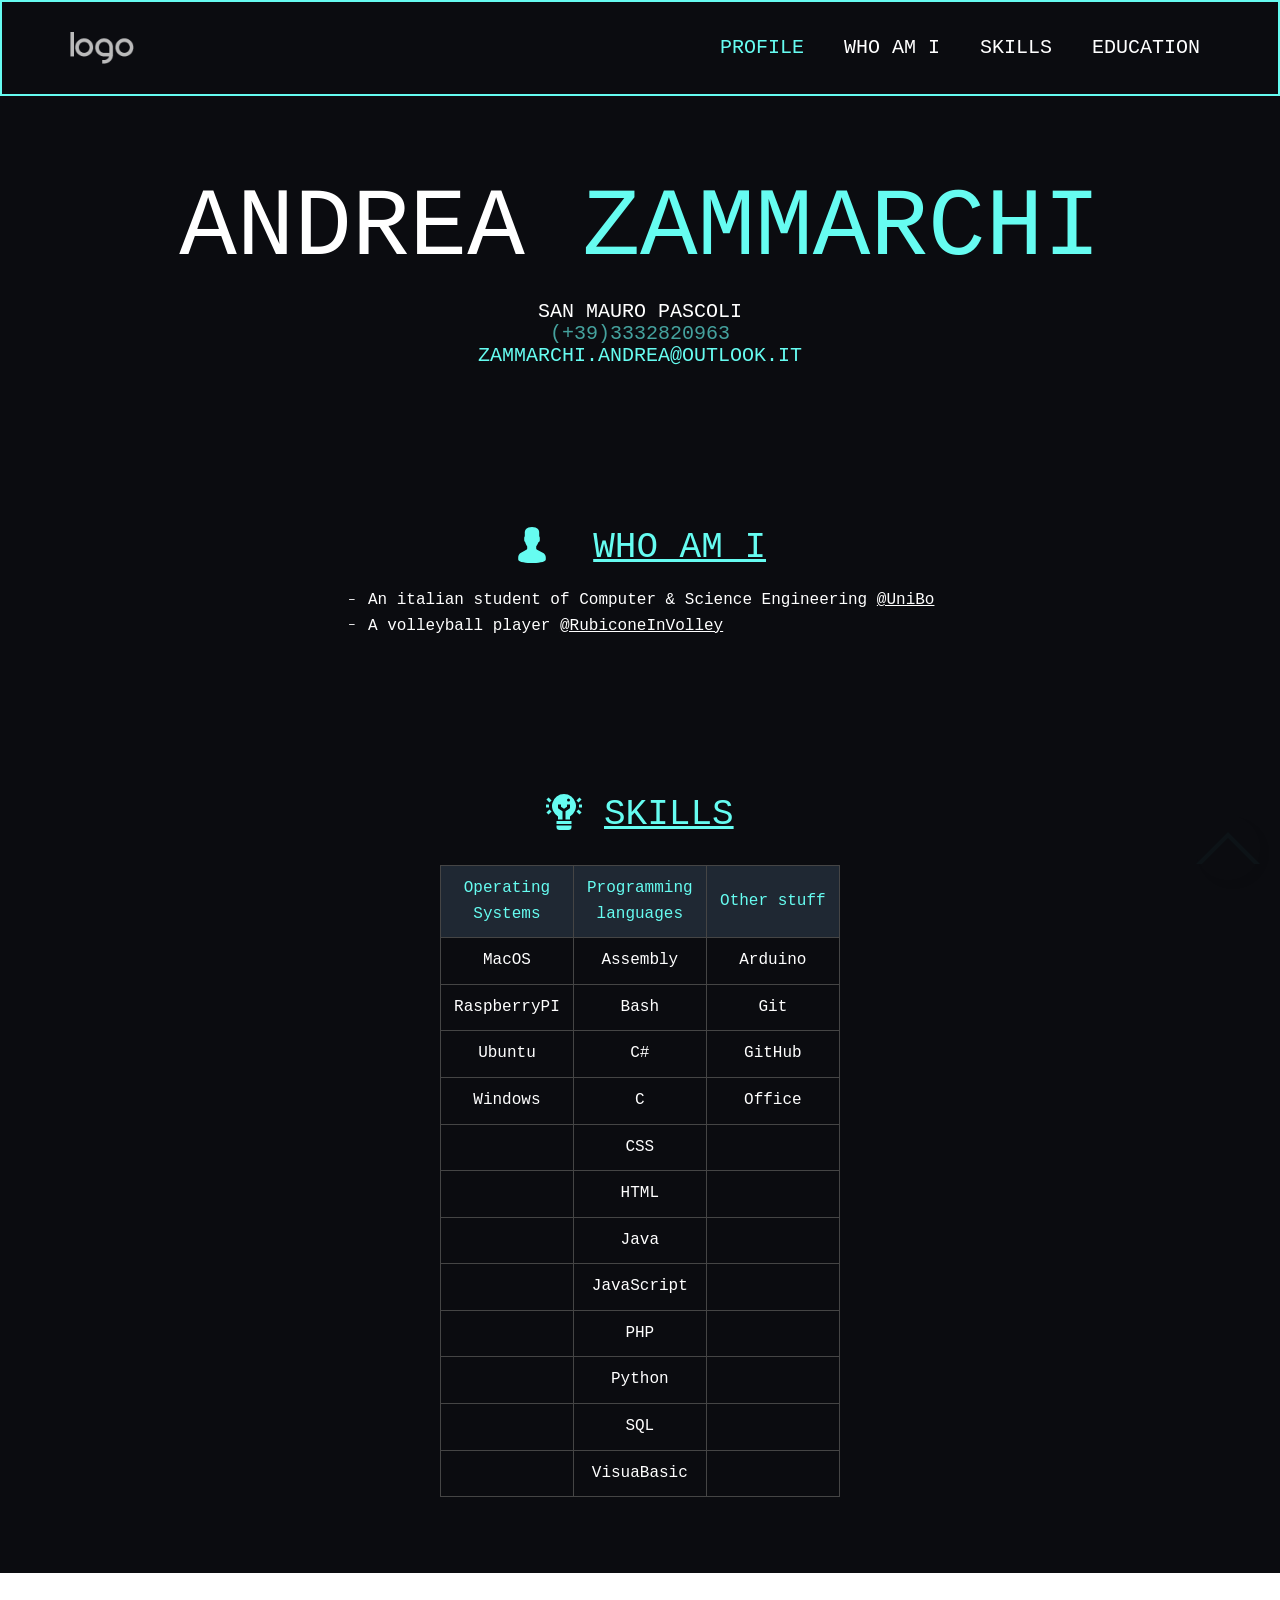
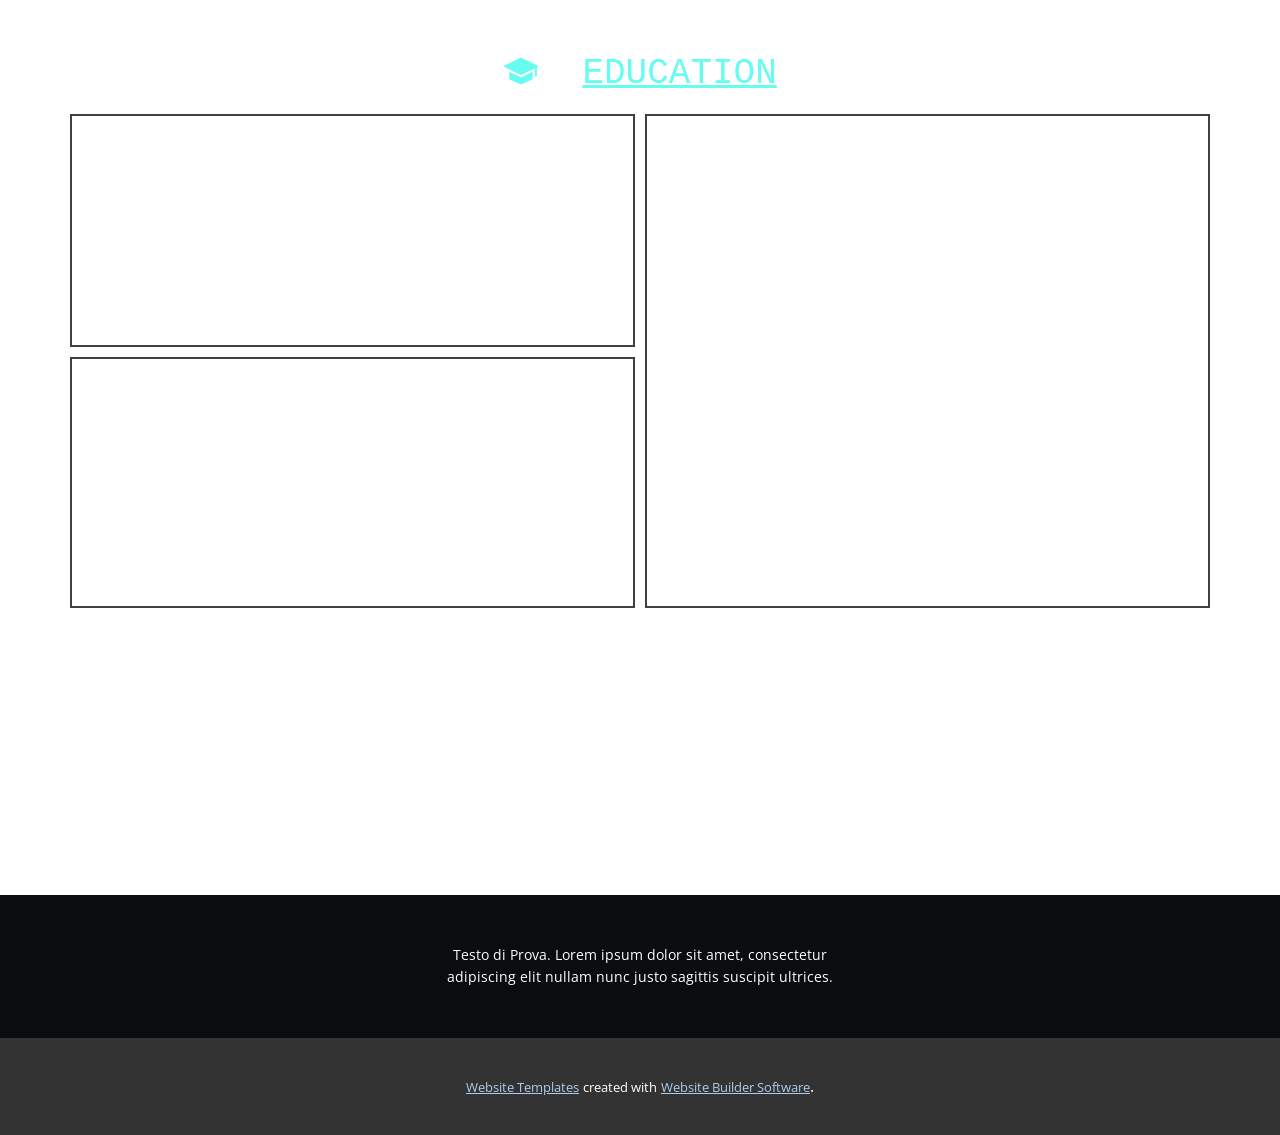
==== Profile.html @ 85461287 "Create first site" ====
<!DOCTYPE html>
<html style="font-size: 16px;">
  <head>
    <meta name="viewport" content="width=device-width, initial-scale=1.0">
    <meta charset="utf-8">
    <meta name="keywords" content="ANDREA ZAMMARCHI">
    <meta name="description" content="">
    <meta name="page_type" content="np-template-header-footer-from-plugin">
    <title>ANDREA ZAMMARCHI - Profile</title>
    <link rel="stylesheet" href="nicepage.css" media="screen">
<link rel="stylesheet" href="Profile.css" media="screen">
    <script class="u-script" type="text/javascript" src="jquery.js" defer=""></script>
    <script class="u-script" type="text/javascript" src="nicepage.js" defer=""></script>
    <meta name="generator" content="Nicepage 3.30.2, nicepage.com">
    <link id="u-theme-google-font" rel="stylesheet" href="https://fonts.googleapis.com/css?family=Roboto:100,100i,300,300i,400,400i,500,500i,700,700i,900,900i|Open+Sans:300,300i,400,400i,600,600i,700,700i,800,800i">
    
    
    
    
    
    <script type="application/ld+json">{
		"@context": "http://schema.org",
		"@type": "Organization",
		"name": "",
		"logo": "images/default-logo.png"
}</script>
    <meta name="theme-color" content="#478ac9">
    <meta property="og:title" content="ANDREA ZAMMARCHI - Profile">
    <meta property="og:type" content="website">
  </head>
  <body class="u-body"><header class="u-border-2 u-border-custom-color-2 u-clearfix u-header" id="sec-f9d1"><div class="u-clearfix u-sheet u-sheet-1">
        <nav class="u-align-right u-menu u-menu-one-level u-offcanvas u-menu-1" data-responsive-from="SM">
          <div class="menu-collapse u-custom-font u-font-courier-new" style="font-size: 1.25rem; letter-spacing: 0px; text-transform: uppercase;">
            <a class="u-button-style u-custom-left-right-menu-spacing u-custom-padding-bottom u-custom-top-bottom-menu-spacing u-nav-link u-text-active-palette-1-base u-text-custom-color-2 u-text-hover-palette-2-base" href="#" style="font-size: calc(1em + 8px); color: rgb(17, 17, 17) !important;">
              <svg class="u-svg-link" preserveAspectRatio="xMidYMin slice" viewBox="0 0 50 50" style=""><use xmlns:xlink="http://www.w3.org/1999/xlink" xlink:href="#svg-9903"></use></svg>
              <svg class="u-svg-content" viewBox="0 0 50 50" x="0px" y="0px" id="svg-9903" style="enable-background:new 0 0 50 50;"><g><rect y="2" width="50" height="4"></rect><rect y="16" width="50" height="4"></rect><rect y="30" width="50" height="4"></rect><rect y="44" width="50" height="4"></rect>
</g></svg>
            </a>
          </div>
          <div class="u-custom-menu u-nav-container">
            <ul class="u-custom-font u-font-courier-new u-nav u-spacing-20 u-unstyled u-nav-1"><li class="u-nav-item"><a class="u-border-active-palette-1-base u-border-hover-palette-1-base u-button-style u-nav-link u-text-active-custom-color-2 u-text-body-alt-color u-text-hover-custom-color-5" href="Profile.html" style="padding: 10px;">Profile</a>
</li><li class="u-nav-item"><a class="u-border-active-palette-1-base u-border-hover-palette-1-base u-button-style u-nav-link u-text-active-custom-color-2 u-text-body-alt-color u-text-hover-custom-color-5" href="Profile.html#sec-f717" data-page-id="915309225" style="padding: 10px;">WHO AM I</a>
</li><li class="u-nav-item"><a class="u-border-active-palette-1-base u-border-hover-palette-1-base u-button-style u-nav-link u-text-active-custom-color-2 u-text-body-alt-color u-text-hover-custom-color-5" href="Profile.html#carousel_70ca" data-page-id="915309225" style="padding: 10px;">SKILLS</a>
</li><li class="u-nav-item"><a class="u-border-active-palette-1-base u-border-hover-palette-1-base u-button-style u-nav-link u-text-active-custom-color-2 u-text-body-alt-color u-text-hover-custom-color-5" href="Profile.html#sec-6f35" data-page-id="915309225" style="padding: 10px;">EDUCATION</a>
</li></ul>
          </div>
          <div class="u-custom-menu u-nav-container-collapse">
            <div class="u-container-style u-custom-color-1 u-inner-container-layout u-opacity u-opacity-95 u-sidenav">
              <div class="u-inner-container-layout u-sidenav-overflow">
                <div class="u-menu-close"></div>
                <ul class="u-align-center u-custom-font u-font-courier-new u-nav u-popupmenu-items u-text-active-custom-color-2 u-text-hover-custom-color-5 u-unstyled u-nav-2"><li class="u-nav-item"><a class="u-button-style u-nav-link" href="Profile.html" style="padding: 10px;">Profile</a>
</li><li class="u-nav-item"><a class="u-button-style u-nav-link" href="Profile.html#sec-f717" data-page-id="915309225" style="padding: 10px;">WHO AM I</a>
</li><li class="u-nav-item"><a class="u-button-style u-nav-link" href="Profile.html#carousel_70ca" data-page-id="915309225" style="padding: 10px;">SKILLS</a>
</li><li class="u-nav-item"><a class="u-button-style u-nav-link" href="Profile.html#sec-6f35" data-page-id="915309225" style="padding: 10px;">EDUCATION</a>
</li></ul>
              </div>
            </div>
            <div class="u-black u-menu-overlay u-opacity u-opacity-70"></div>
          </div>
        </nav>
        <a href="Profile.html" data-page-id="915309225" class="u-image u-logo u-image-1" data-image-width="80" data-image-height="40">
          <img src="images/default-logo.png" class="u-logo-image u-logo-image-1">
        </a>
      </div></header>
    <section class="u-align-center u-clearfix u-section-1" src="" id="sec-8664">
      <div class="u-clearfix u-sheet u-valign-middle u-sheet-1">
        <h1 class="u-text u-title u-text-1">
          <span class="u-text-body-alt-color">ANDREA </span>
          <span class="u-text-custom-color-2">ZAMMARCHI</span>
        </h1>
        <h2 class="u-subtitle u-text u-text-default u-text-2">SAN MAURO PASCOLI<br>
          <a href="tel:3928120209" class="u-active-none u-border-none u-btn u-button-link u-button-style u-hover-none u-none u-text-custom-color-5 u-btn-1">(+39)3332820963</a>
          <br>
          <a href="mailto:zammarchi.andrea@outlook.it?subject=Info" class="u-active-none u-border-none u-btn u-button-link u-button-style u-hover-none u-none u-text-custom-color-2 u-btn-2">ZAMMARCHI.ANDREA@OUTLOOK.IT</a>
        </h2>
      </div>
    </section>
    <section class="u-clearfix u-custom-color-3 u-section-2" id="sec-f717">
      <div class="u-clearfix u-sheet u-sheet-1">
        <h2 class="u-align-center u-custom-font u-font-courier-new u-text u-text-custom-color-2 u-text-1"><span class="u-icon u-icon-1"><svg class="u-svg-content" viewBox="0 0 60 60" x="0px" y="0px" style="width: 1em; height: 1em;"><path d="M48.014,42.889l-9.553-4.776C37.56,37.662,37,36.756,37,35.748v-3.381c0.229-0.28,0.47-0.599,0.719-0.951
	c1.239-1.75,2.232-3.698,2.954-5.799C42.084,24.97,43,23.575,43,22v-4c0-0.963-0.36-1.896-1-2.625v-5.319
	c0.056-0.55,0.276-3.824-2.092-6.525C37.854,1.188,34.521,0,30,0s-7.854,1.188-9.908,3.53C17.724,6.231,17.944,9.506,18,10.056
	v5.319c-0.64,0.729-1,1.662-1,2.625v4c0,1.217,0.553,2.352,1.497,3.109c0.916,3.627,2.833,6.36,3.503,7.237v3.309
	c0,0.968-0.528,1.856-1.377,2.32l-8.921,4.866C8.801,44.424,7,47.458,7,50.762V54c0,4.746,15.045,6,23,6s23-1.254,23-6v-3.043
	C53,47.519,51.089,44.427,48.014,42.889z"></path></svg><img></span>&nbsp;​&nbsp;<u>Who am I</u>
          <br>
        </h2>
        <ul class="u-align-left u-custom-font u-custom-list u-font-courier-new u-text u-text-default u-text-2">
          <li>
            <div class="u-list-icon">
              <div xmlns="http://www.w3.org/2000/svg" xmlns:xlink="http://www.w3.org/1999/xlink" version="1.1" xml:space="preserve" class="u-svg-content">–</div>
            </div> An italian student of Computer &amp; Science Engineering <a href="https://www.unibo.it/it" class="u-active-none u-border-none u-btn u-button-link u-button-style u-custom-font u-font-courier-new u-hover-none u-none u-text-active-custom-color-2 u-text-body-alt-color u-text-hover-custom-color-5 u-btn-1" target="_blank">@UniBo</a>
          </li>
          <li>
            <div class="u-list-icon">
              <div xmlns="http://www.w3.org/2000/svg" xmlns:xlink="http://www.w3.org/1999/xlink" version="1.1" xml:space="preserve" class="u-svg-content">–</div>
            </div>A volleyball player <a href="https://www.rubiconeinvolley.it/" class="u-active-none u-border-none u-btn u-button-link u-button-style u-hover-none u-none u-text-active-custom-color-2 u-text-body-alt-color u-text-hover-custom-color-5 u-btn-2" target="_blank">@RubiconeInVolley</a>
          </li>
        </ul>
      </div>
    </section>
    <section class="u-clearfix u-custom-color-3 u-section-3" id="carousel_70ca">
      <div class="u-clearfix u-sheet u-valign-middle u-sheet-1">
        <h2 class="u-align-center u-custom-font u-font-courier-new u-text u-text-custom-color-2 u-text-1"><span class="u-icon u-text-custom-color-2"><svg class="u-svg-content" viewBox="0 0 192 192" style="width: 1em; height: 1em;"><g id="_27-creativity"><g id="Glyph"><path d="m56 176a16 16 0 0 0 16 16h48a16 16 0 0 0 16-16v-8h-80z"></path><path d="m56 144h80v16h-80z"></path><path d="m176 56h16v16h-16z"></path><path d="m164.686 24h22.627v16h-22.627z" transform="matrix(.707 -.707 .707 .707 28.917 133.817)"></path><path d="m168 84.686h16v22.627h-16z" transform="matrix(.707 -.707 .707 .707 -16.333 152.569)"></path><path d="m0 56h16v16h-16z"></path><path d="m8 20.686h16v22.627h-16z" transform="matrix(.707 -.707 .707 .707 -17.941 20.686)"></path><path d="m4.686 88h22.627v16h-22.627z" transform="matrix(.707 -.707 .707 .707 -63.194 39.428)"></path><path d="m96 0a64 64 0 0 0 -32 119.427v16.573h24v-43.719l-20.438-13.625a8 8 0 0 1 -3.562-6.656v-16h16v11.719l16 10.666 16-10.666v-11.719h16v16a8 8 0 0 1 -3.563 6.656l-20.437 13.625v43.719h24v-16.573a64 64 0 0 0 -32-119.427zm24 40a8 8 0 1 1 8-8 8 8 0 0 1 -8 8z"></path>
</g>
</g></svg><img></span>&nbsp;<u>SKILLS</u>
          <br>
        </h2>
        <div class="u-table u-table-responsive u-table-1">
          <table class="u-table-entity">
            <colgroup>
              <col width="33.3%">
              <col width="33.3%">
              <col width="33.400000000000006%">
            </colgroup>
            <thead class="u-custom-color-1 u-table-header u-table-header-1">
              <tr style="height: 46px;">
                <th class="u-align-center u-border-1 u-border-grey-dark-1 u-custom-font u-font-courier-new u-table-cell u-text-custom-color-2">Operating Systems<br>
                </th>
                <th class="u-align-center u-border-1 u-border-grey-dark-1 u-custom-font u-font-courier-new u-table-cell u-text-custom-color-2">Programming languages</th>
                <th class="u-align-center u-border-1 u-border-grey-dark-1 u-custom-font u-font-courier-new u-table-cell u-text-custom-color-2">Other stuff</th>
              </tr>
            </thead>
            <tbody class="u-table-body">
              <tr style="height: 30px;">
                <td class="u-align-center u-border-1 u-border-grey-dark-1 u-custom-font u-font-courier-new u-table-cell">MacOS<br>
                </td>
                <td class="u-align-center u-border-1 u-border-grey-dark-1 u-custom-font u-font-courier-new u-table-cell">Assembly</td>
                <td class="u-align-center u-border-1 u-border-grey-dark-1 u-custom-font u-font-courier-new u-table-cell">Arduino</td>
              </tr>
              <tr style="height: 46px;">
                <td class="u-align-center u-border-1 u-border-grey-dark-1 u-custom-font u-font-courier-new u-table-cell">RaspberryPI<br>
                </td>
                <td class="u-align-center u-border-1 u-border-grey-dark-1 u-custom-font u-font-courier-new u-table-cell">Bash</td>
                <td class="u-align-center u-border-1 u-border-grey-dark-1 u-custom-font u-font-courier-new u-table-cell">Git</td>
              </tr>
              <tr style="height: 46px;">
                <td class="u-align-center u-border-1 u-border-grey-dark-1 u-custom-font u-font-courier-new u-table-cell">Ubuntu</td>
                <td class="u-align-center u-border-1 u-border-grey-dark-1 u-custom-font u-font-courier-new u-table-cell">C#</td>
                <td class="u-align-center u-border-1 u-border-grey-dark-1 u-custom-font u-font-courier-new u-table-cell">GitHub</td>
              </tr>
              <tr style="height: 46px;">
                <td class="u-align-center u-border-1 u-border-grey-dark-1 u-custom-font u-font-courier-new u-table-cell">Windows</td>
                <td class="u-align-center u-border-1 u-border-grey-dark-1 u-custom-font u-font-courier-new u-table-cell">C</td>
                <td class="u-align-center u-border-1 u-border-grey-dark-1 u-custom-font u-font-courier-new u-table-cell">Office</td>
              </tr>
              <tr style="height: 46px;">
                <td class="u-align-center u-border-1 u-border-grey-dark-1 u-custom-font u-font-courier-new u-table-cell"></td>
                <td class="u-align-center u-border-1 u-border-grey-dark-1 u-custom-font u-font-courier-new u-table-cell">CSS<br>
                </td>
                <td class="u-align-center u-border-1 u-border-grey-dark-1 u-custom-font u-font-courier-new u-table-cell"></td>
              </tr>
              <tr style="height: 46px;">
                <td class="u-align-center u-border-1 u-border-grey-dark-1 u-custom-font u-font-courier-new u-table-cell"></td>
                <td class="u-align-center u-border-1 u-border-grey-dark-1 u-custom-font u-font-courier-new u-table-cell">HTML</td>
                <td class="u-align-center u-border-1 u-border-grey-dark-1 u-custom-font u-font-courier-new u-table-cell"></td>
              </tr>
              <tr style="height: 46px;">
                <td class="u-align-center u-border-1 u-border-grey-dark-1 u-custom-font u-font-courier-new u-table-cell"></td>
                <td class="u-align-center u-border-1 u-border-grey-dark-1 u-custom-font u-font-courier-new u-table-cell">Java</td>
                <td class="u-align-center u-border-1 u-border-grey-dark-1 u-custom-font u-font-courier-new u-table-cell"></td>
              </tr>
              <tr style="height: 46px;">
                <td class="u-align-center u-border-1 u-border-grey-dark-1 u-custom-font u-font-courier-new u-table-cell"></td>
                <td class="u-align-center u-border-1 u-border-grey-dark-1 u-custom-font u-font-courier-new u-table-cell">JavaScript</td>
                <td class="u-align-center u-border-1 u-border-grey-dark-1 u-custom-font u-font-courier-new u-table-cell"></td>
              </tr>
              <tr style="height: 46px;">
                <td class="u-align-center u-border-1 u-border-grey-dark-1 u-custom-font u-font-courier-new u-table-cell"></td>
                <td class="u-align-center u-border-1 u-border-grey-dark-1 u-custom-font u-font-courier-new u-table-cell">PHP</td>
                <td class="u-align-center u-border-1 u-border-grey-dark-1 u-custom-font u-font-courier-new u-table-cell"></td>
              </tr>
              <tr style="height: 46px;">
                <td class="u-align-center u-border-1 u-border-grey-dark-1 u-custom-font u-font-courier-new u-table-cell"></td>
                <td class="u-align-center u-border-1 u-border-grey-dark-1 u-custom-font u-font-courier-new u-table-cell">Python</td>
                <td class="u-align-center u-border-1 u-border-grey-dark-1 u-custom-font u-font-courier-new u-table-cell"></td>
              </tr>
              <tr style="height: 46px;">
                <td class="u-align-center u-border-1 u-border-grey-dark-1 u-custom-font u-font-courier-new u-table-cell"></td>
                <td class="u-align-center u-border-1 u-border-grey-dark-1 u-custom-font u-font-courier-new u-table-cell">SQL</td>
                <td class="u-align-center u-border-1 u-border-grey-dark-1 u-custom-font u-font-courier-new u-table-cell"></td>
              </tr>
              <tr style="height: 46px;">
                <td class="u-align-center u-border-1 u-border-grey-dark-1 u-custom-font u-font-courier-new u-table-cell"></td>
                <td class="u-align-center u-border-1 u-border-grey-dark-1 u-custom-font u-font-courier-new u-table-cell">VisuaBasic</td>
                <td class="u-align-center u-border-1 u-border-grey-dark-1 u-custom-font u-font-courier-new u-table-cell"></td>
              </tr>
            </tbody>
          </table>
        </div>
      </div>
    </section>
    <section class="u-align-center-lg u-align-center-md u-align-center-xl u-align-left-sm u-align-left-xs u-clearfix u-section-4" data-image-width="2000" data-image-height="1333" id="sec-6f35">
      <div class="u-clearfix u-sheet u-sheet-1">
        <h2 class="u-align-center u-custom-font u-font-courier-new u-text u-text-custom-color-2 u-text-1"><span class="u-icon u-icon-1"><svg class="u-svg-content" viewBox="0 0 511.441 511.441" style="width: 1em; height: 1em;"><g><path d="m255.721 347.484-165.501-80.733v106.57l165.51 73.503 165.509-73.503v-106.579z"></path><path d="m511.441 189.361-255.72-124.744-255.721 124.744 255.721 124.744 195.522-95.378v111.032h30v-125.667z"></path>
</g></svg><img></span>&nbsp;​&nbsp;<u>EDUCATION</u>
          <br>
        </h2>
        <div class="u-clearfix u-expanded-width u-gutter-10 u-layout-wrap u-layout-wrap-1">
          <div class="u-gutter-0 u-layout">
            <div class="u-layout-row">
              <div class="u-size-30">
                <div class="u-layout-col">
                  <div class="u-align-left u-container-style u-layout-cell u-left-cell u-size-30 u-layout-cell-1">
                    <div class="u-border-2 u-border-grey-75 u-container-layout u-valign-top u-container-layout-1">
                      <h3 class="u-custom-font u-font-courier-new u-text u-text-body-alt-color u-text-default u-text-2">I.S.S. Giovanni Passcoli - San Mauro Pascoli</h3>
                      <p class="u-custom-font u-font-courier-new u-text u-text-body-alt-color u-text-3">Middle&nbsp;school graduation<br>
                        <br>Grade: 10/10
                      </p>
                    </div>
                  </div>
                  <div class="u-align-left u-container-style u-layout-cell u-left-cell u-size-30 u-layout-cell-2">
                    <div class="u-border-2 u-border-grey-75 u-container-layout u-valign-top u-container-layout-2">
                      <h3 class="u-custom-font u-font-courier-new u-text u-text-body-alt-color u-text-default u-text-4" data-animation-name="" data-animation-duration="0" data-animation-delay="0" data-animation-direction=""> I.S. Pascal Comandini - Cesena</h3>
                      <p class="u-custom-font u-font-courier-new u-text u-text-body-alt-color u-text-5" data-animation-name="" data-animation-duration="0" data-animation-delay="0" data-animation-direction=""> High school gradutaion - Electronic and Automation<br>
                        <br>Grade: 100L/100
                      </p>
                    </div>
                  </div>
                </div>
              </div>
              <div class="u-size-30">
                <div class="u-layout-col">
                  <div class="u-align-left u-container-style u-layout-cell u-right-cell u-size-60 u-layout-cell-3" data-animation-name="" data-animation-duration="0" data-animation-delay="0" data-animation-direction="">
                    <div class="u-border-2 u-border-grey-75 u-container-layout u-valign-top u-container-layout-3">
                      <h3 class="u-custom-font u-font-courier-new u-text u-text-body-alt-color u-text-default u-text-6" data-animation-name="" data-animation-duration="0" data-animation-delay="0" data-animation-direction="">Università di Bologna -<br>UniBo
                      </h3>
                      <p class="u-custom-font u-font-courier-new u-text u-text-body-alt-color u-text-7" data-animation-name="" data-animation-duration="0" data-animation-delay="0" data-animation-direction="">Engineering and Computer Science degree<br>
                        <br>Grade: ...
                      </p>
                    </div>
                  </div>
                </div>
              </div>
            </div>
          </div>
        </div>
      </div>
    </section>
    
    
    <footer class="u-align-center u-clearfix u-custom-color-3 u-footer u-footer" id="sec-d51f"><div class="u-clearfix u-sheet u-sheet-1">
        <p class="u-small-text u-text u-text-variant u-text-1">Testo  di Prova. Lorem ipsum dolor sit amet, consectetur adipiscing elit nullam nunc justo sagittis suscipit ultrices.</p>
      </div></footer>
    <section class="u-backlink u-clearfix u-grey-80">
      <a class="u-link" href="https://nicepage.com/website-templates" target="_blank">
        <span>Website Templates</span>
      </a>
      <p class="u-text">
        <span>created with</span>
      </p>
      <a class="u-link" href="" target="_blank">
        <span>Website Builder Software</span>
      </a>. 
    </section><span style="height: 64px; width: 64px; margin-left: 0px; margin-right: auto; margin-top: 0px; right: 20px; bottom: 20px; box-shadow: 5px 5px 20px 0 rgba(0,0,0,0.4);" class="u-back-to-top u-icon u-icon-circle u-opacity u-opacity-85 u-text-custom-color-2" data-href="#">
        <svg class="u-svg-link" preserveAspectRatio="xMidYMin slice" viewBox="0 0 551.13 551.13"><use xmlns:xlink="http://www.w3.org/1999/xlink" xlink:href="#svg-1d98"></use></svg>
        <svg class="u-svg-content" enable-background="new 0 0 551.13 551.13" viewBox="0 0 551.13 551.13" xmlns="http://www.w3.org/2000/svg" id="svg-1d98" data-color="rgb(71, 138, 201)"><path d="m275.565 189.451 223.897 223.897h51.668l-275.565-275.565-275.565 275.565h51.668z"></path></svg>
    </span>
  </body>
</html>
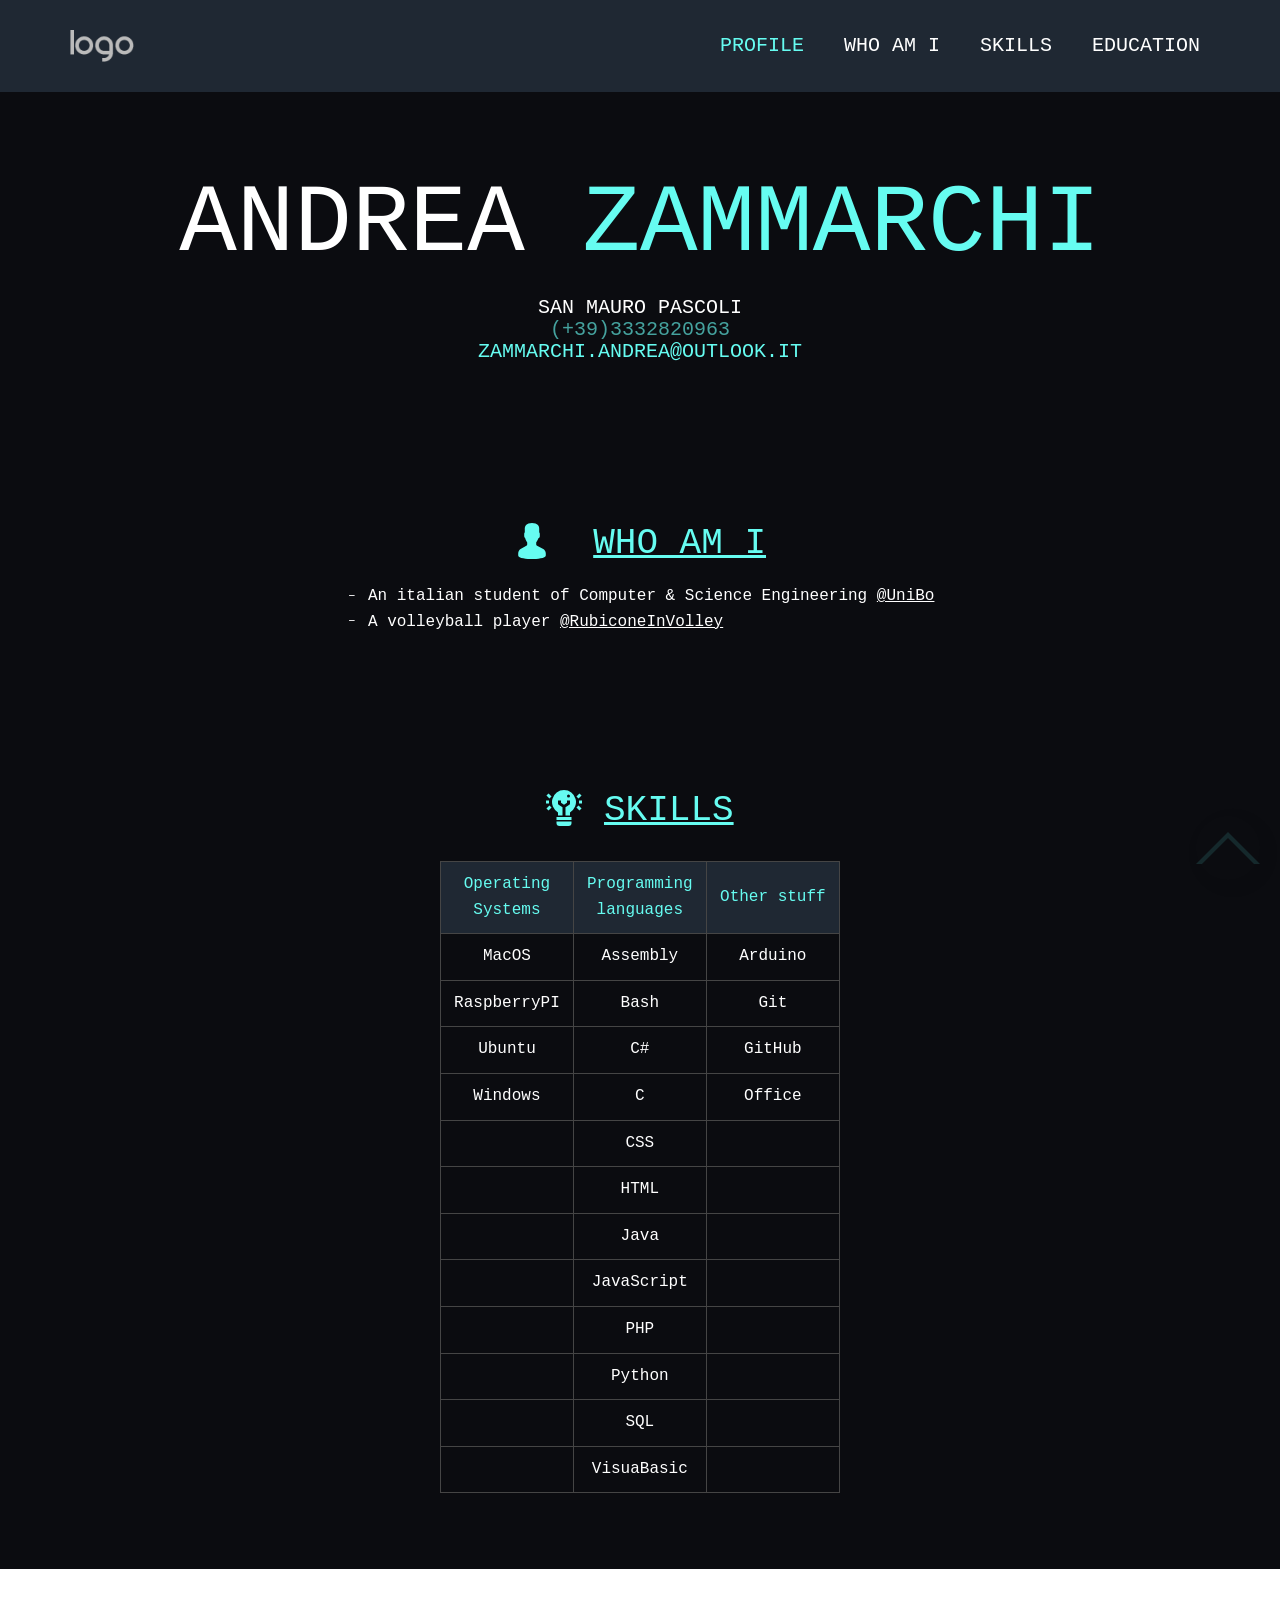
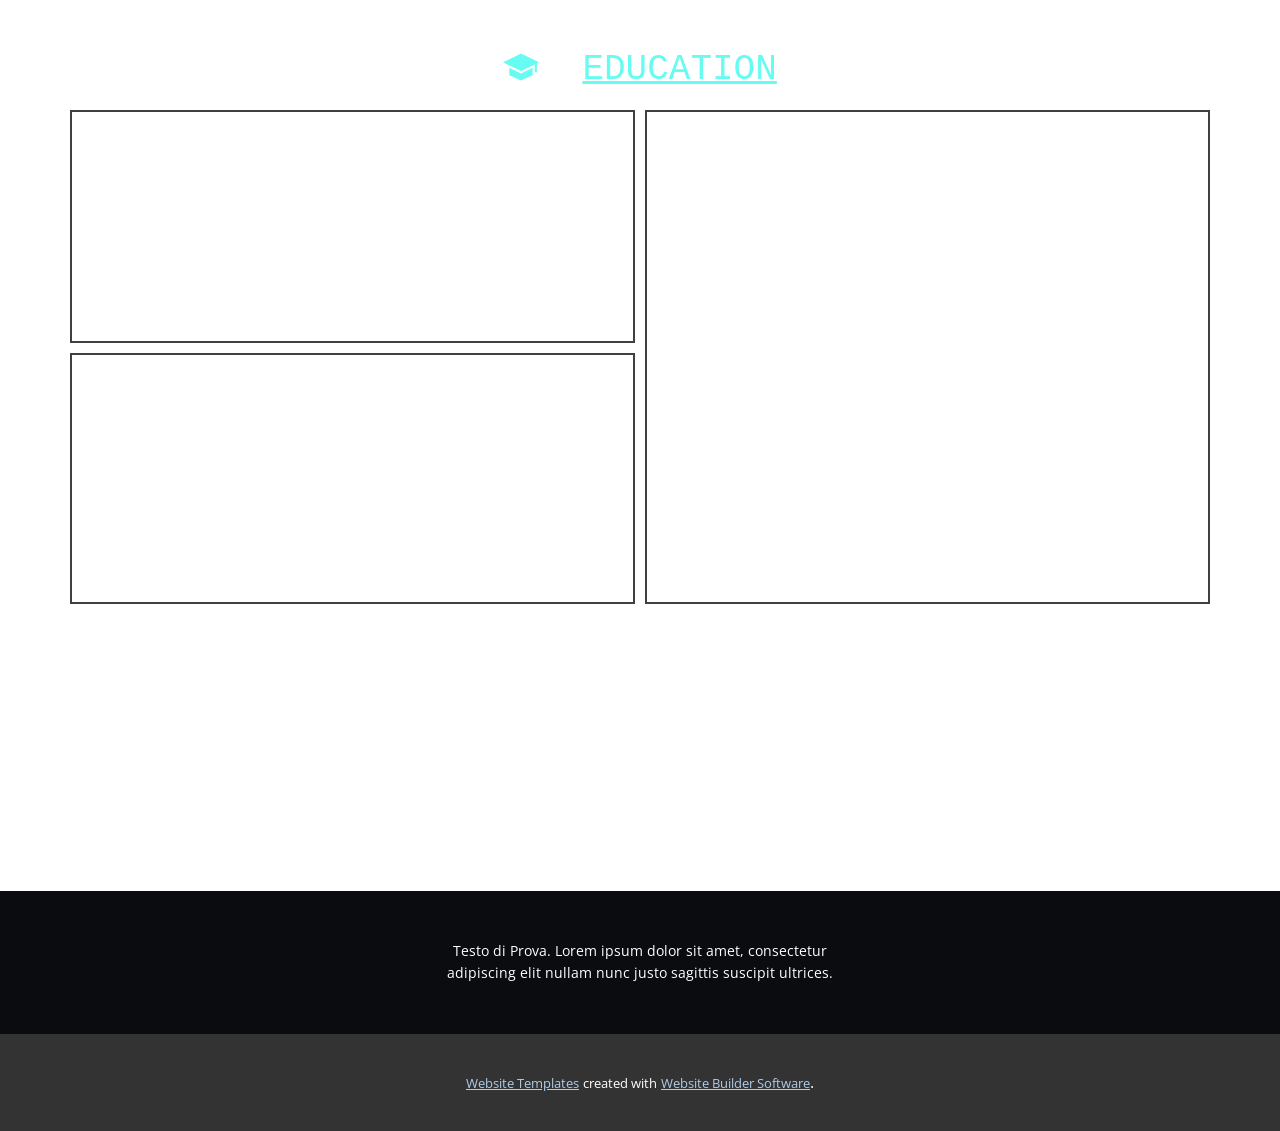
==== commit 58fb32dd: "Fix hover in navigation bar" ====
--- a/Profile.html
+++ b/Profile.html
@@ -28,7 +28,7 @@
     <meta property="og:title" content="ANDREA ZAMMARCHI - Profile">
     <meta property="og:type" content="website">
   </head>
-  <body class="u-body"><header class="u-border-2 u-border-custom-color-2 u-clearfix u-header" id="sec-f9d1"><div class="u-clearfix u-sheet u-sheet-1">
+  <body class="u-body"><header class="u-clearfix u-custom-color-1 u-header u-sticky u-sticky-879b u-header" id="sec-f9d1"><div class="u-clearfix u-sheet u-sheet-1">
         <nav class="u-align-right u-menu u-menu-one-level u-offcanvas u-menu-1" data-responsive-from="SM">
           <div class="menu-collapse u-custom-font u-font-courier-new" style="font-size: 1.25rem; letter-spacing: 0px; text-transform: uppercase;">
             <a class="u-button-style u-custom-left-right-menu-spacing u-custom-padding-bottom u-custom-top-bottom-menu-spacing u-nav-link u-text-active-palette-1-base u-text-custom-color-2 u-text-hover-palette-2-base" href="#" style="font-size: calc(1em + 8px); color: rgb(17, 17, 17) !important;">
@@ -211,8 +211,8 @@
                   </div>
                   <div class="u-align-left u-container-style u-layout-cell u-left-cell u-size-30 u-layout-cell-2">
                     <div class="u-border-2 u-border-grey-75 u-container-layout u-valign-top u-container-layout-2">
-                      <h3 class="u-custom-font u-font-courier-new u-text u-text-body-alt-color u-text-default u-text-4" data-animation-name="" data-animation-duration="0" data-animation-delay="0" data-animation-direction=""> I.S. Pascal Comandini - Cesena</h3>
-                      <p class="u-custom-font u-font-courier-new u-text u-text-body-alt-color u-text-5" data-animation-name="" data-animation-duration="0" data-animation-delay="0" data-animation-direction=""> High school gradutaion - Electronic and Automation<br>
+                      <h3 class="u-custom-font u-font-courier-new u-text u-text-body-alt-color u-text-default u-text-4"> I.S. Pascal Comandini - Cesena</h3>
+                      <p class="u-custom-font u-font-courier-new u-text u-text-body-alt-color u-text-5"> High school gradutaion - Electronic and Automation<br>
                         <br>Grade: 100L/100
                       </p>
                     </div>
@@ -221,11 +221,11 @@
               </div>
               <div class="u-size-30">
                 <div class="u-layout-col">
-                  <div class="u-align-left u-container-style u-layout-cell u-right-cell u-size-60 u-layout-cell-3" data-animation-name="" data-animation-duration="0" data-animation-delay="0" data-animation-direction="">
+                  <div class="u-align-left u-container-style u-layout-cell u-right-cell u-size-60 u-layout-cell-3">
                     <div class="u-border-2 u-border-grey-75 u-container-layout u-valign-top u-container-layout-3">
-                      <h3 class="u-custom-font u-font-courier-new u-text u-text-body-alt-color u-text-default u-text-6" data-animation-name="" data-animation-duration="0" data-animation-delay="0" data-animation-direction="">Università di Bologna -<br>UniBo
+                      <h3 class="u-custom-font u-font-courier-new u-text u-text-body-alt-color u-text-default u-text-6">Università di Bologna -<br>UniBo
                       </h3>
-                      <p class="u-custom-font u-font-courier-new u-text u-text-body-alt-color u-text-7" data-animation-name="" data-animation-duration="0" data-animation-delay="0" data-animation-direction="">Engineering and Computer Science degree<br>
+                      <p class="u-custom-font u-font-courier-new u-text u-text-body-alt-color u-text-7">Engineering and Computer Science degree<br>
                         <br>Grade: ...
                       </p>
                     </div>
--- a/nicepage.css
+++ b/nicepage.css
@@ -35509,6 +35509,10 @@
 
 
 /*end-variables sitestylecss*/
+ .u-header {
+  background-image: none;
+}
+
 .u-header .u-sheet-1 {
   min-height: 92px;
 }
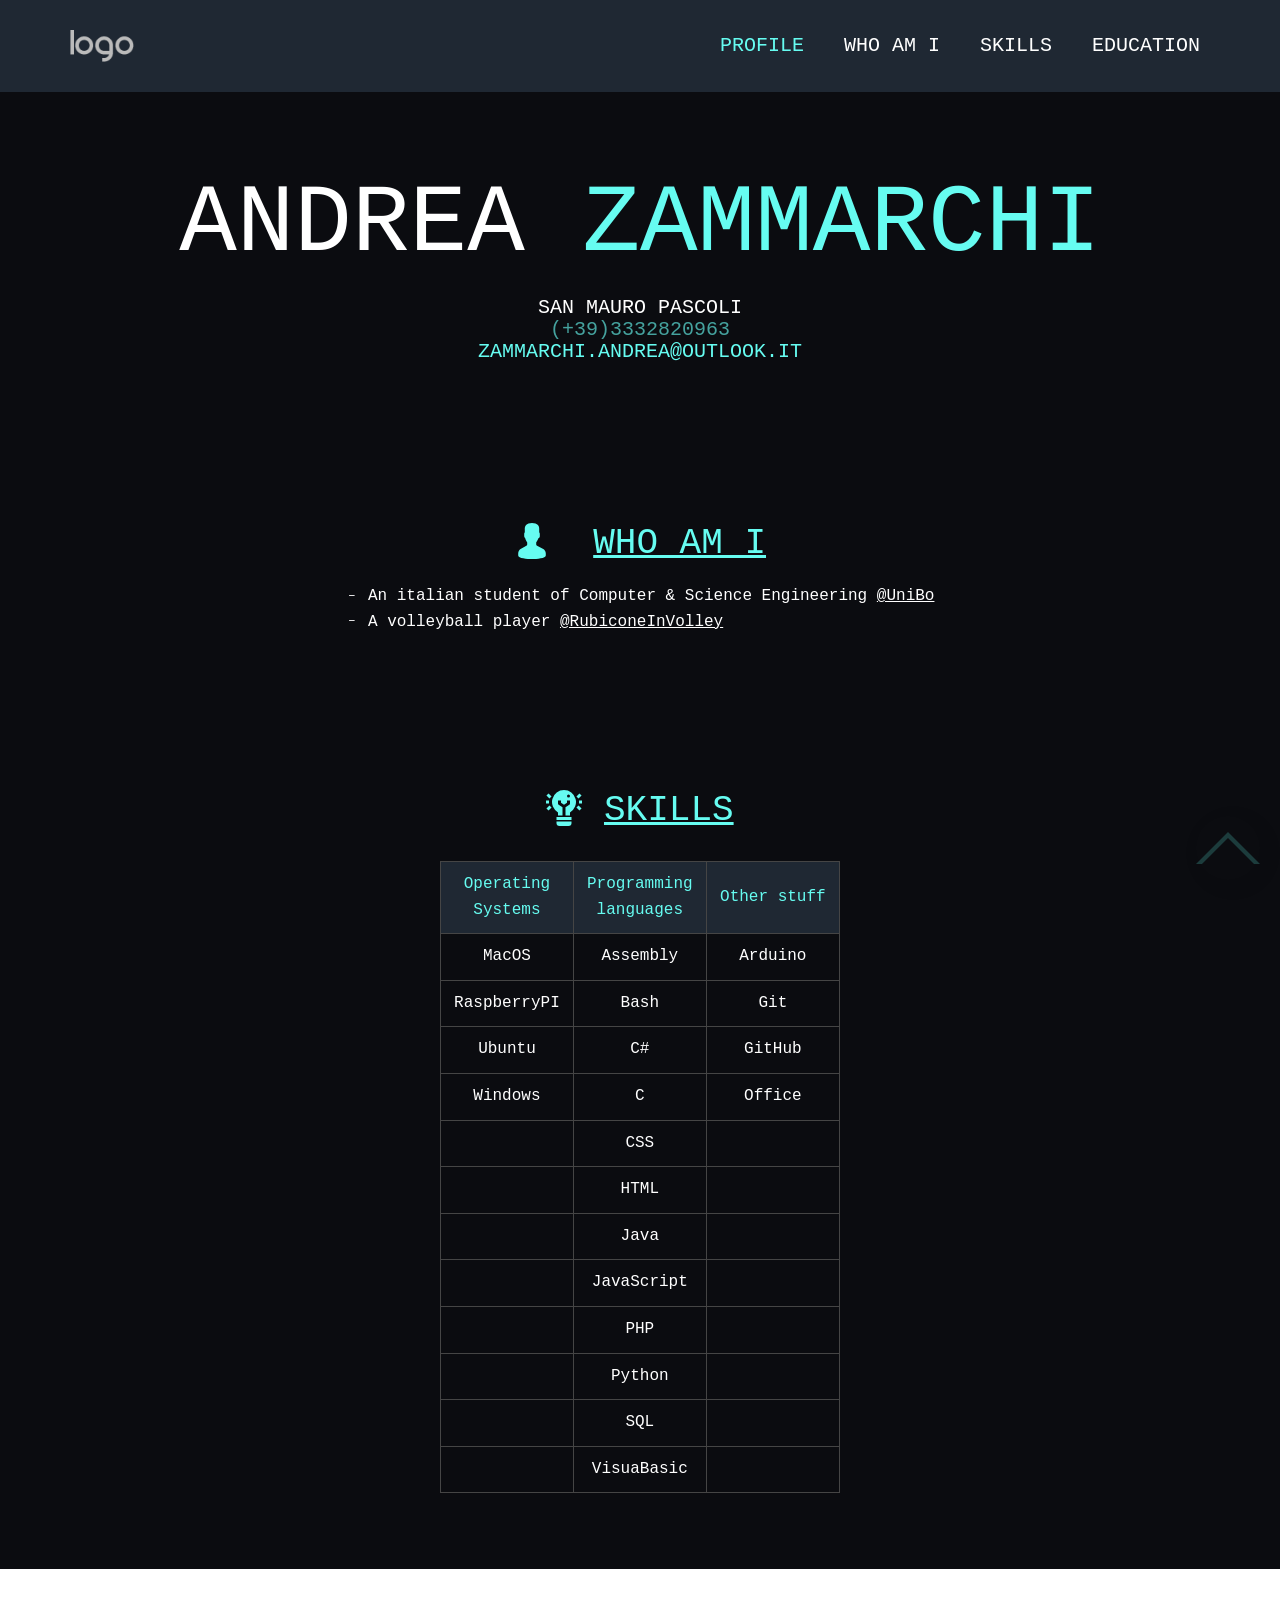
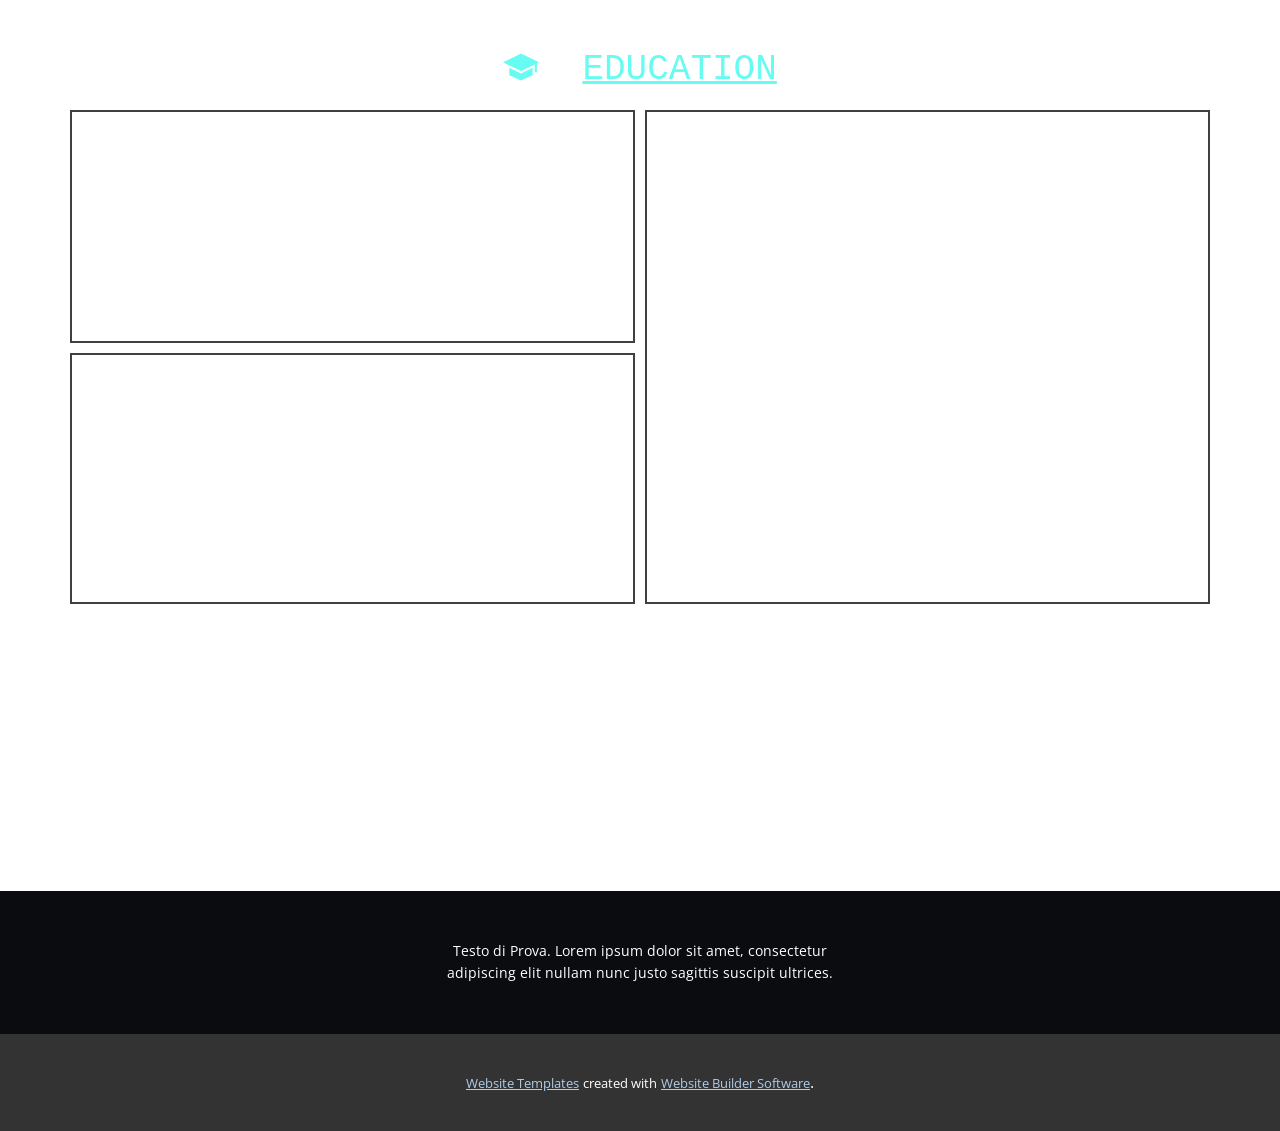
==== commit 9a5c6a83: "Delete junk files and update nav bar" ====
--- a/Profile.html
+++ b/Profile.html
@@ -203,7 +203,8 @@
                 <div class="u-layout-col">
                   <div class="u-align-left u-container-style u-layout-cell u-left-cell u-size-30 u-layout-cell-1">
                     <div class="u-border-2 u-border-grey-75 u-container-layout u-valign-top u-container-layout-1">
-                      <h3 class="u-custom-font u-font-courier-new u-text u-text-body-alt-color u-text-default u-text-2">I.S.S. Giovanni Passcoli - San Mauro Pascoli</h3>
+                      <h3 class="u-custom-font u-font-courier-new u-text u-text-body-alt-color u-text-default u-text-2">I.S.S. Giovanni Passcoli -<br>San Mauro Pascoli
+                      </h3>
                       <p class="u-custom-font u-font-courier-new u-text u-text-body-alt-color u-text-3">Middle&nbsp;school graduation<br>
                         <br>Grade: 10/10
                       </p>
@@ -211,7 +212,8 @@
                   </div>
                   <div class="u-align-left u-container-style u-layout-cell u-left-cell u-size-30 u-layout-cell-2">
                     <div class="u-border-2 u-border-grey-75 u-container-layout u-valign-top u-container-layout-2">
-                      <h3 class="u-custom-font u-font-courier-new u-text u-text-body-alt-color u-text-default u-text-4"> I.S. Pascal Comandini - Cesena</h3>
+                      <h3 class="u-custom-font u-font-courier-new u-text u-text-body-alt-color u-text-default u-text-4"> I.S. Pascal Comandini -<br>Cesena
+                      </h3>
                       <p class="u-custom-font u-font-courier-new u-text u-text-body-alt-color u-text-5"> High school gradutaion - Electronic and Automation<br>
                         <br>Grade: 100L/100
                       </p>
--- a/Profile.css
+++ b/Profile.css
@@ -222,20 +222,20 @@
 }
 
 .u-section-4 .u-layout-cell-3 {
-  min-height: 460px;
+  min-height: 502px;
 }
 
 .u-section-4 .u-container-layout-3 {
-  padding: 30px;
+  padding: 30px 15px;
 }
 
 .u-section-4 .u-text-6 {
   font-style: italic;
-  margin: 0 auto 0 0;
+  margin: 0 auto 0 -2px;
 }
 
 .u-section-4 .u-text-7 {
-  margin: 20px 0 0;
+  margin: 20px 15px 0;
 }
 
 @media (max-width: 1199px) {
@@ -261,7 +261,12 @@
   }
 
   .u-section-4 .u-layout-cell-3 {
-    min-height: 379px;
+    min-height: 414px;
+  }
+
+  .u-section-4 .u-text-7 {
+    margin-left: 0;
+    margin-right: 0;
   }
 }
 
@@ -275,7 +280,8 @@
   }
 
   .u-section-4 .u-layout-wrap-1 {
-    margin-top: -438px;
+    margin-top: 20px;
+    margin-bottom: 60px;
   }
 
   .u-section-4 .u-layout-cell-1 {
@@ -302,6 +308,7 @@
 
   .u-section-4 .u-layout-wrap-1 {
     margin-top: -1220px;
+    margin-bottom: 0;
   }
 
   .u-section-4 .u-container-layout-1 {
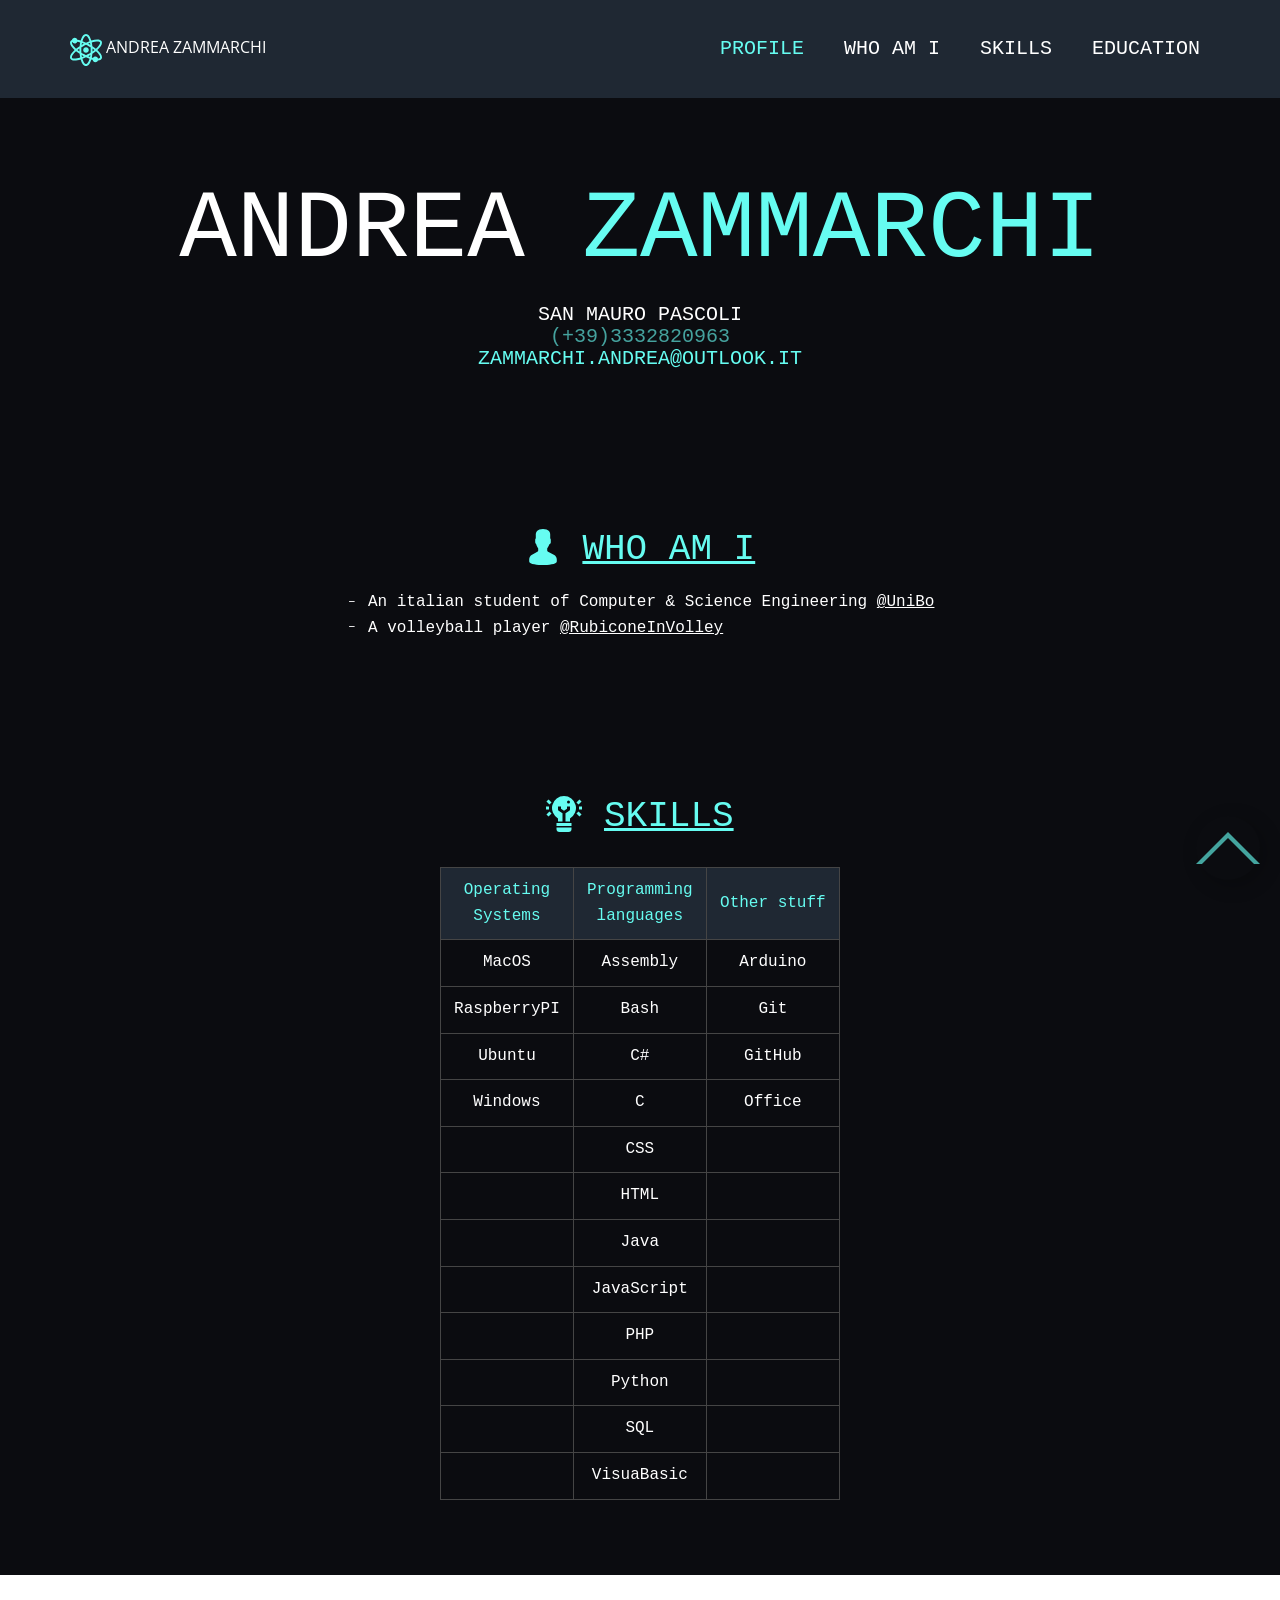
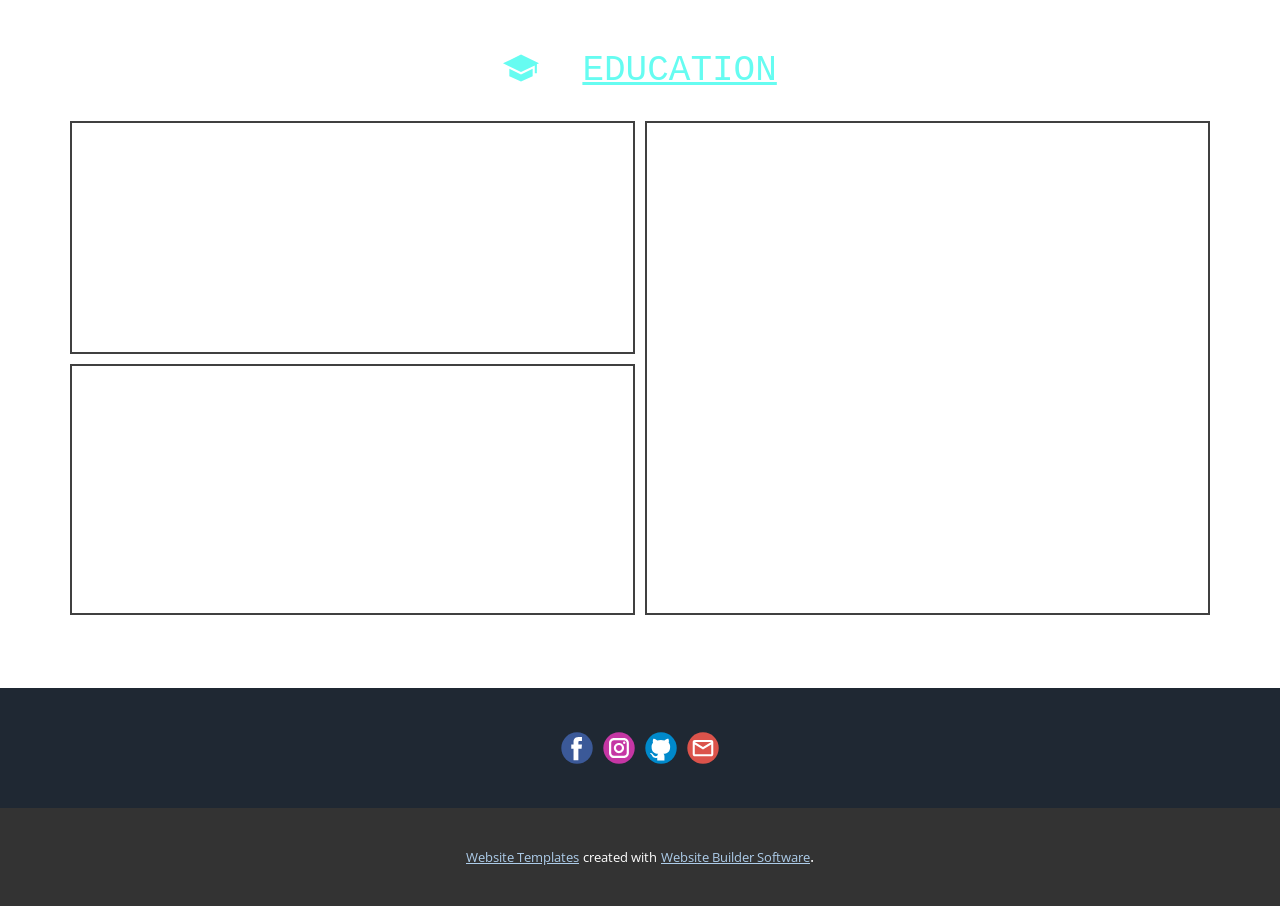
==== commit 76b4ce95: "Fix margin and add social icons in footer" ====
--- a/Profile.html
+++ b/Profile.html
@@ -22,13 +22,24 @@
 		"@context": "http://schema.org",
 		"@type": "Organization",
 		"name": "",
-		"logo": "images/default-logo.png"
+		"sameAs": [
+				"https://www.facebook.com/andrea.zammarchi.39",
+				"https://www.instagram.com/andrea_zammarchi_/",
+				"https://github.com/andreazammarchi3",
+				"mailto:zammarchi.andrea@outlook.it?subject=Info"
+		]
 }</script>
     <meta name="theme-color" content="#478ac9">
     <meta property="og:title" content="ANDREA ZAMMARCHI - Profile">
     <meta property="og:type" content="website">
   </head>
-  <body class="u-body"><header class="u-clearfix u-custom-color-1 u-header u-sticky u-sticky-879b u-header" id="sec-f9d1"><div class="u-clearfix u-sheet u-sheet-1">
+  <body class="u-body"><header class="u-clearfix u-custom-color-1 u-header u-sticky u-sticky-879b u-header" id="sec-f9d1"><div class="u-clearfix u-sheet u-valign-middle u-sheet-1">
+        <p class="u-align-left u-text u-text-default u-text-1"><span class="u-icon u-text-custom-color-2 u-icon-1"><svg class="u-svg-content" viewBox="0 0 512 512" x="0px" y="0px" style="width: 1em; height: 1em;"><g><g><path d="M437.189,255.912c55.27-50.178,88.74-102.012,68.823-137.956c-22.19-40.03-91.726-34.864-164.573-12.328    C324.045,44.981,295.255,0.223,255.957,0.223c-39.213,0-67.968,44.562-85.374,105.006c-18.207-5.569-36.556-9.781-52.808-12.599    c-5.772-18.17-22.603-31.46-42.661-31.46c-21.346,0-39.184,14.985-43.752,34.965c-11.403,4.979-19.952,12.23-25.27,21.822    c-19.918,35.942,12.556,87.776,67.826,137.954C18.53,306.145-14.04,358.06,5.901,394.045    c22.711,40.934,93.219,34.388,164.537,12.198c17.389,60.716,46.192,105.534,85.519,105.534c39.264,0,68.04-44.677,85.438-105.243    c6.842,2.096,13.501,3.908,20.108,5.629c3.093,21.796,21.686,38.667,44.324,38.667c18.692,0,34.731-11.476,41.505-27.742    c35.361-2.571,52.076-16.794,58.871-29.045C526.144,358.06,492.578,306.143,437.189,255.912z M32.129,379.526    c-9.576-17.266,12.29-57.553,64.35-104.149c17.502,14.246,37.618,28.112,57.602,41.28c2.043,21.008,5.141,41.503,9.274,60.921    C94.284,398.927,42.806,398.786,32.129,379.526z M151.473,278.987c-11.072-7.753-22.225-15.445-31.785-23.06    c9.561-7.61,20.717-15.295,31.787-23.04c-0.284,7.713-0.428,15.43-0.428,23.115C151.048,263.644,151.194,271.317,151.473,278.987z     M154.093,195.204c-19.985,13.16-40.106,27.02-57.616,41.258c-51.927-46.529-73.723-86.74-64.158-103.986    c0.86-1.55,2.532-2.763,3.974-4.072c7.769,13.487,22.17,22.689,38.821,22.689c18.871,0,34.998-11.714,41.657-28.226    c14.351,2.68,30.612,6.507,46.607,11.452C159.244,153.724,156.14,174.206,154.093,195.204z M325.273,174.767    c-6.065-3.579-12.147-7.131-18.282-10.532c-5.386-2.986-10.798-5.761-16.204-8.601c10.014-4.251,19.714-8.002,29.243-11.513    C322.042,153.849,323.772,164.117,325.273,174.767z M255.957,30.197c20.415,0,42.176,33.141,56.971,84.949    c-19.213,6.981-38.253,14.945-56.556,23.341c-19.396-9.028-38.594-16.974-57.273-23.757    C213.891,63.161,235.596,30.197,255.957,30.197z M191.925,143.935c9.614,3.553,19.405,7.498,29.285,11.701    c-5.49,2.859-10.931,5.728-16.112,8.599h-0.015c-6.195,3.435-12.336,7.024-18.458,10.639    C188.14,164.116,189.889,153.752,191.925,143.935z M186.609,337.001c6.195,3.662,12.411,7.29,18.679,10.766    c5.404,2.994,10.869,5.556,16.303,8.41c-10.179,4.33-20.029,8.134-29.707,11.701C189.856,358.081,188.117,347.735,186.609,337.001    z M255.957,481.804c-20.442,0-42.235-33.231-57.029-85.164c19.636-7.144,38.854-15.102,56.9-23.346    c19.348,9.008,38.405,16.746,57.105,23.546C298.137,448.658,276.373,481.804,255.957,481.804z M320.095,367.58    c-9.567-3.536-19.149-7.272-28.953-11.436c5.442-2.827,10.739-5.636,15.687-8.377c6.196-3.434,12.337-7.023,18.458-10.639    C323.799,347.704,322.087,357.913,320.095,367.58z M329.294,299.613c-11.736,7.348-23.922,14.679-36.997,21.928    c-12.261,6.796-24.299,12.931-36.191,18.738c-12.105-5.911-24.24-12.06-36.285-18.738c-13.154-7.291-25.411-14.667-37.21-22.058    c-1.004-14.004-1.59-28.495-1.59-43.482c0-15.029,0.587-29.562,1.598-43.603c11.74-7.349,23.931-14.685,37.012-21.935h-0.015    c12.339-6.838,24.453-13.013,36.417-18.849c12.136,5.926,24.306,12.122,36.439,18.849c13.008,7.21,25.133,14.504,36.814,21.811    c1.015,14.078,1.605,28.655,1.605,43.728C330.891,271.035,330.304,285.57,329.294,299.613z M479.784,132.476    c9.565,17.248-13.231,57.462-65.158,103.989c-17.569-14.287-36.761-28.193-56.82-41.39c-2.043-20.915-5.136-41.317-9.25-60.65    C417.663,113.065,469.144,113.213,479.784,132.476z M360.434,232.754c11.141,7.791,21.37,15.522,30.986,23.174    c-9.616,7.66-19.837,15.397-30.982,23.196c0.284-7.715,0.428-15.436,0.428-23.123    C360.865,248.271,360.721,240.511,360.434,232.754z M479.975,379.526c-4.024,7.256-15.753,11.776-31.323,13.369    c-5.609-18.443-22.573-31.986-42.826-31.986c-16.304,0-30.472,8.809-38.355,21.833c-6.219-1.645-12.44-3.302-18.884-5.3    c4.107-19.334,7.194-39.734,9.232-60.643c20.061-13.209,39.246-27.125,56.811-41.421    C466.686,321.971,489.55,362.26,479.975,379.526z"></path>
+</g>
+</g><g><g><path d="M255.957,211.04c-24.792,0-44.961,20.168-44.961,44.961c0,24.792,20.167,44.961,44.961,44.961    c24.792,0,44.961-20.168,44.961-44.961C300.917,231.208,280.749,211.04,255.957,211.04z"></path>
+</g>
+</g></svg><img></span>&nbsp;ANDREA ZAMMARCHI
+        </p>
         <nav class="u-align-right u-menu u-menu-one-level u-offcanvas u-menu-1" data-responsive-from="SM">
           <div class="menu-collapse u-custom-font u-font-courier-new" style="font-size: 1.25rem; letter-spacing: 0px; text-transform: uppercase;">
             <a class="u-button-style u-custom-left-right-menu-spacing u-custom-padding-bottom u-custom-top-bottom-menu-spacing u-nav-link u-text-active-palette-1-base u-text-custom-color-2 u-text-hover-palette-2-base" href="#" style="font-size: calc(1em + 8px); color: rgb(17, 17, 17) !important;">
@@ -58,9 +69,6 @@
             <div class="u-black u-menu-overlay u-opacity u-opacity-70"></div>
           </div>
         </nav>
-        <a href="Profile.html" data-page-id="915309225" class="u-image u-logo u-image-1" data-image-width="80" data-image-height="40">
-          <img src="images/default-logo.png" class="u-logo-image u-logo-image-1">
-        </a>
       </div></header>
     <section class="u-align-center u-clearfix u-section-1" src="" id="sec-8664">
       <div class="u-clearfix u-sheet u-valign-middle u-sheet-1">
@@ -68,7 +76,7 @@
           <span class="u-text-body-alt-color">ANDREA </span>
           <span class="u-text-custom-color-2">ZAMMARCHI</span>
         </h1>
-        <h2 class="u-subtitle u-text u-text-default u-text-2">SAN MAURO PASCOLI<br>
+        <h2 class="u-align-center-lg u-align-center-md u-align-center-sm u-align-center-xs u-subtitle u-text u-text-default u-text-2">SAN MAURO PASCOLI<br>
           <a href="tel:3928120209" class="u-active-none u-border-none u-btn u-button-link u-button-style u-hover-none u-none u-text-custom-color-5 u-btn-1">(+39)3332820963</a>
           <br>
           <a href="mailto:zammarchi.andrea@outlook.it?subject=Info" class="u-active-none u-border-none u-btn u-button-link u-button-style u-hover-none u-none u-text-custom-color-2 u-btn-2">ZAMMARCHI.ANDREA@OUTLOOK.IT</a>
@@ -76,13 +84,13 @@
       </div>
     </section>
     <section class="u-clearfix u-custom-color-3 u-section-2" id="sec-f717">
-      <div class="u-clearfix u-sheet u-sheet-1">
+      <div class="u-clearfix u-sheet u-valign-middle-xs u-sheet-1">
         <h2 class="u-align-center u-custom-font u-font-courier-new u-text u-text-custom-color-2 u-text-1"><span class="u-icon u-icon-1"><svg class="u-svg-content" viewBox="0 0 60 60" x="0px" y="0px" style="width: 1em; height: 1em;"><path d="M48.014,42.889l-9.553-4.776C37.56,37.662,37,36.756,37,35.748v-3.381c0.229-0.28,0.47-0.599,0.719-0.951
 	c1.239-1.75,2.232-3.698,2.954-5.799C42.084,24.97,43,23.575,43,22v-4c0-0.963-0.36-1.896-1-2.625v-5.319
 	c0.056-0.55,0.276-3.824-2.092-6.525C37.854,1.188,34.521,0,30,0s-7.854,1.188-9.908,3.53C17.724,6.231,17.944,9.506,18,10.056
 	v5.319c-0.64,0.729-1,1.662-1,2.625v4c0,1.217,0.553,2.352,1.497,3.109c0.916,3.627,2.833,6.36,3.503,7.237v3.309
 	c0,0.968-0.528,1.856-1.377,2.32l-8.921,4.866C8.801,44.424,7,47.458,7,50.762V54c0,4.746,15.045,6,23,6s23-1.254,23-6v-3.043
-	C53,47.519,51.089,44.427,48.014,42.889z"></path></svg><img></span>&nbsp;​&nbsp;<u>Who am I</u>
+	C53,47.519,51.089,44.427,48.014,42.889z"></path></svg><img></span>&nbsp;<u>Who am I</u>
           <br>
         </h2>
         <ul class="u-align-left u-custom-font u-custom-list u-font-courier-new u-text u-text-default u-text-2">
@@ -196,7 +204,7 @@
 </g></svg><img></span>&nbsp;​&nbsp;<u>EDUCATION</u>
           <br>
         </h2>
-        <div class="u-clearfix u-expanded-width u-gutter-10 u-layout-wrap u-layout-wrap-1">
+        <div class="u-clearfix u-gutter-10 u-layout-wrap u-layout-wrap-1">
           <div class="u-gutter-0 u-layout">
             <div class="u-layout-row">
               <div class="u-size-30">
@@ -241,8 +249,26 @@
     </section>
     
     
-    <footer class="u-align-center u-clearfix u-custom-color-3 u-footer u-footer" id="sec-d51f"><div class="u-clearfix u-sheet u-sheet-1">
-        <p class="u-small-text u-text u-text-variant u-text-1">Testo  di Prova. Lorem ipsum dolor sit amet, consectetur adipiscing elit nullam nunc justo sagittis suscipit ultrices.</p>
+    <footer class="u-clearfix u-custom-color-1 u-footer" id="sec-d51f"><div class="u-clearfix u-sheet u-sheet-1">
+        <div class="u-align-left u-social-icons u-spacing-10 u-social-icons-1">
+          <a class="u-social-url" title="facebook" target="_blank" href="https://www.facebook.com/andrea.zammarchi.39"><span class="u-icon u-social-facebook u-social-icon u-icon-1"><svg class="u-svg-link" preserveAspectRatio="xMidYMin slice" viewBox="0 0 112 112" style=""><use xmlns:xlink="http://www.w3.org/1999/xlink" xlink:href="#svg-7381"></use></svg><svg class="u-svg-content" viewBox="0 0 112 112" x="0" y="0" id="svg-7381"><circle fill="currentColor" cx="56.1" cy="56.1" r="55"></circle><path fill="#FFFFFF" d="M73.5,31.6h-9.1c-1.4,0-3.6,0.8-3.6,3.9v8.5h12.6L72,58.3H60.8v40.8H43.9V58.3h-8V43.9h8v-9.2
+            c0-6.7,3.1-17,17-17h12.5v13.9H73.5z"></path></svg></span>
+          </a>
+          <a class="u-social-url" title="instagram" target="_blank" href="https://www.instagram.com/andrea_zammarchi_/"><span class="u-icon u-social-icon u-social-instagram u-icon-2"><svg class="u-svg-link" preserveAspectRatio="xMidYMin slice" viewBox="0 0 112 112" style=""><use xmlns:xlink="http://www.w3.org/1999/xlink" xlink:href="#svg-ec4d"></use></svg><svg class="u-svg-content" viewBox="0 0 112 112" x="0" y="0" id="svg-ec4d"><circle fill="currentColor" cx="56.1" cy="56.1" r="55"></circle><path fill="#FFFFFF" d="M55.9,38.2c-9.9,0-17.9,8-17.9,17.9C38,66,46,74,55.9,74c9.9,0,17.9-8,17.9-17.9C73.8,46.2,65.8,38.2,55.9,38.2
+            z M55.9,66.4c-5.7,0-10.3-4.6-10.3-10.3c-0.1-5.7,4.6-10.3,10.3-10.3c5.7,0,10.3,4.6,10.3,10.3C66.2,61.8,61.6,66.4,55.9,66.4z"></path><path fill="#FFFFFF" d="M74.3,33.5c-2.3,0-4.2,1.9-4.2,4.2s1.9,4.2,4.2,4.2s4.2-1.9,4.2-4.2S76.6,33.5,74.3,33.5z"></path><path fill="#FFFFFF" d="M73.1,21.3H38.6c-9.7,0-17.5,7.9-17.5,17.5v34.5c0,9.7,7.9,17.6,17.5,17.6h34.5c9.7,0,17.5-7.9,17.5-17.5V38.8
+            C90.6,29.1,82.7,21.3,73.1,21.3z M83,73.3c0,5.5-4.5,9.9-9.9,9.9H38.6c-5.5,0-9.9-4.5-9.9-9.9V38.8c0-5.5,4.5-9.9,9.9-9.9h34.5
+            c5.5,0,9.9,4.5,9.9,9.9V73.3z"></path></svg></span>
+          </a>
+          <a class="u-social-url" target="_blank" title="Github" href="https://github.com/andreazammarchi3"><span class="u-icon u-social-github u-social-icon u-icon-3"><svg class="u-svg-link" preserveAspectRatio="xMidYMin slice" viewBox="0 0 112 112" style=""><use xmlns:xlink="http://www.w3.org/1999/xlink" xlink:href="#svg-d8e4"></use></svg><svg class="u-svg-content" viewBox="0 0 112 112" x="0" y="0" id="svg-d8e4"><circle fill="currentColor" cx="56.1" cy="56.1" r="55"></circle><path fill="#FFFFFF" d="M88,51.3c0-5.5-1.9-10.2-5.3-13.7c0.6-1.3,2.3-6.5-0.5-13.5c0,0-4.2-1.4-14,5.3c-4.1-1.1-8.4-1.7-12.7-1.8
+	c-4.3,0-8.7,0.6-12.7,1.8c-9.7-6.6-14-5.3-14-5.3c-2.8,7-1,12.2-0.5,13.5C25,41.2,23,45.7,23,51.3c0,19.6,11.9,23.9,23.3,25.2
+	c-1.5,1.3-2.8,3.5-3.2,6.8c-3,1.3-10.2,3.6-14.9-4.3c0,0-2.7-4.9-7.8-5.3c0,0-5-0.1-0.4,3.1c0,0,3.3,1.6,5.6,7.5c0,0,3,9.1,17.2,6
+	c0,4.3,0.1,8.3,0.1,9.5h25.2c0-1.7,0.1-7.2,0.1-14c0-4.7-1.7-7.9-3.4-9.4C76,75.2,88,70.9,88,51.3z"></path></svg></span>
+          </a>
+          <a class="u-social-url" target="_blank" title="Email" href="mailto:zammarchi.andrea@outlook.it?subject=Info"><span class="u-icon u-social-email u-social-icon u-icon-4"><svg class="u-svg-link" preserveAspectRatio="xMidYMin slice" viewBox="0 0 112 112" style=""><use xmlns:xlink="http://www.w3.org/1999/xlink" xlink:href="#svg-9e86"></use></svg><svg class="u-svg-content" viewBox="0 0 112 112" x="0" y="0" id="svg-9e86"><circle fill="currentColor" cx="56.1" cy="56.1" r="55"></circle><path id="path3864" fill="#FFFFFF" d="M27.2,28h57.6c4,0,7.2,3.2,7.2,7.2l0,0v42.7c0,3.9-3.2,7.2-7.2,7.2l0,0H27.2
+	c-4,0-7.2-3.2-7.2-7.2V35.2C20,31.1,23.2,28,27.2,28 M56,52.9l28.8-17.8H27.2L56,52.9 M27.2,77.7h57.6V43.5L56,61.3L27.2,43.5V77.7z
+	"></path></svg></span>
+          </a>
+        </div>
       </div></footer>
     <section class="u-backlink u-clearfix u-grey-80">
       <a class="u-link" href="https://nicepage.com/website-templates" target="_blank">
--- a/nicepage.css
+++ b/nicepage.css
@@ -35514,11 +35514,20 @@
 }
 
 .u-header .u-sheet-1 {
-  min-height: 92px;
+  min-height: 96px;
+}
+
+.u-header .u-text-1 {
+  margin: 23px auto 0 0;
+}
+
+.u-header .u-icon-1 {
+  color: rgb(102, 252, 241) !important;
+  font-size: 2em;
 }
 
 .u-header .u-menu-1 {
-  margin: 26px 0 0 auto;
+  margin: -45px 0 29px auto;
 }
 
 .u-header .u-nav-1 {
@@ -35532,44 +35541,60 @@
   letter-spacing: 0px;
   text-transform: uppercase;
 }
-
-.u-header .u-image-1 {
-  width: 64px;
-  height: 32px;
-  margin: -36px auto 0 0;
-}
-
-.u-header .u-logo-image-1 {
-  width: 100%;
-  height: 100%;
-}
 @media (max-width: 1199px) {
-  .u-header .u-sheet-1 {
-    min-height: 92px;
-  }
-
   .u-header .u-menu-1 {
     width: auto;
-  }
-
-  .u-header .u-image-1 {
-    margin-top: -36px;
-  }
-}
-
-
-
- .u-footer {
-  background-image: none;
-}
-
+    margin-top: -45px;
+  }
+}
+
+@media (max-width: 767px) {
+  .u-header .u-sheet-1 {
+    min-height: 97px;
+  }
+
+  .u-header .u-menu-1 {
+    margin-top: -43px;
+    margin-right: 23px;
+    margin-bottom: 31px;
+  }
+}
+@media (max-width: 575px) {
+  .u-header .u-menu-1 {
+    margin-top: -45px;
+    margin-right: 0;
+    margin-bottom: 29px;
+  }
+}
 .u-footer .u-sheet-1 {
   min-height: 120px;
 }
 
-.u-footer .u-text-1 {
-  width: 417px;
-  margin: 49px auto;
+.u-footer .u-social-icons-1 {
+  height: 32px;
+  min-height: 16px;
+  width: 158px;
+  min-width: 94px;
+  white-space: nowrap;
+  margin: 44px auto;
+}
+
+.u-footer .u-icon-1 {
+  color: rgb(59, 89, 152) !important;
+}
+
+.u-footer .u-icon-2 {
+  color: rgb(197, 54, 164) !important;
+}
+
+.u-footer .u-icon-3 {
+  height: 100%;
+  color: rgb(0, 137, 203) !important;
+}
+
+.u-footer .u-icon-4 {
+  height: 100%;
+  color: rgb(219, 83, 75) !important;
 }
 @media (max-width: 1199px) {
   .u-footer .u-sheet-1 {
@@ -35590,10 +35615,6 @@
   .u-footer .u-sheet-1 {
     min-height: 36px;
   }
-
-  .u-footer .u-text-1 {
-    width: 340px;
-  }
 }
 
  /*begin-variables base-font-size*/ 
--- a/Profile.css
+++ b/Profile.css
@@ -39,15 +39,28 @@
 }
 
 @media (max-width: 767px) {
+  .u-section-1 .u-sheet-1 {
+    min-height: 338px;
+  }
+
   .u-section-1 .u-text-1 {
-    margin-top: 263px;
     font-size: 3.75rem;
   }
 }
 
 @media (max-width: 575px) {
+  .u-section-1 .u-sheet-1 {
+    min-height: 278px;
+  }
+
   .u-section-1 .u-text-1 {
     font-size: 3rem;
+    width: auto;
+    margin-top: 44px;
+  }
+
+  .u-section-1 .u-text-2 {
+    margin-bottom: 44px;
   }
 } .u-section-2 {
   background-image: none;
@@ -87,27 +100,30 @@
 
 @media (max-width: 1199px) {
   .u-section-2 .u-text-1 {
-    width: 803px;
+    width: auto;
+    margin-left: 69px;
+    margin-right: 69px;
+  }
+}
+
+@media (max-width: 991px) {
+  .u-section-2 .u-text-1 {
     margin-left: 0;
     margin-right: 0;
   }
 }
 
-@media (max-width: 991px) {
+@media (max-width: 575px) {
+  .u-section-2 .u-sheet-1 {
+    min-height: 235px;
+  }
+
   .u-section-2 .u-text-1 {
-    width: 720px;
-  }
-}
-
-@media (max-width: 767px) {
-  .u-section-2 .u-text-1 {
-    width: 540px;
-  }
-}
-
-@media (max-width: 575px) {
-  .u-section-2 .u-text-1 {
-    width: 340px;
+    margin-top: 44px;
+  }
+
+  .u-section-2 .u-text-2 {
+    margin-bottom: 44px;
   }
 } .u-section-3 {
   background-image: none;
@@ -139,34 +155,34 @@
 
 @media (max-width: 1199px) {
   .u-section-3 .u-text-1 {
-    width: 803px;
+    width: auto;
+    margin-left: 69px;
+    margin-right: 69px;
+  }
+}
+
+@media (max-width: 991px) {
+  .u-section-3 .u-text-1 {
     margin-left: 0;
     margin-right: 0;
   }
 }
 
-@media (max-width: 991px) {
+@media (max-width: 575px) {
+  .u-section-3 .u-sheet-1 {
+    min-height: 751px;
+  }
+
   .u-section-3 .u-text-1 {
-    width: 720px;
-  }
-}
-
-@media (max-width: 767px) {
-  .u-section-3 .u-text-1 {
-    width: 540px;
-  }
-}
-
-@media (max-width: 575px) {
-  .u-section-3 .u-text-1 {
-    width: 340px;
+    margin-top: 43px;
   }
 
   .u-section-3 .u-table-1 {
     width: 340px;
+    margin-bottom: 43px;
   }
 }.u-section-4 .u-sheet-1 {
-  min-height: 922px;
+  min-height: 713px;
 }
 
 .u-section-4 .u-text-1 {
@@ -175,7 +191,7 @@
   text-decoration: none solid rgb(102, 252, 241);
   text-align: center;
   width: 274px;
-  margin: 80px auto 0;
+  margin: 75px auto 0;
 }
 
 .u-section-4 .u-icon-1 {
@@ -183,8 +199,8 @@
 }
 
 .u-section-4 .u-layout-wrap-1 {
-  margin-top: 20px;
-  margin-bottom: 60px;
+  width: 1140px;
+  margin: 30px 0 60px;
 }
 
 .u-section-4 .u-layout-cell-1 {
@@ -240,16 +256,11 @@
 
 @media (max-width: 1199px) {
   .u-section-4 .u-sheet-1 {
-    min-height: 736px;
-  }
-
-  .u-section-4 .u-text-1 {
-    margin-top: 18px;
+    min-height: 770px;
   }
 
   .u-section-4 .u-layout-wrap-1 {
-    margin-top: 90px;
-    margin-bottom: 0;
+    width: 940px;
   }
 
   .u-section-4 .u-layout-cell-1 {
@@ -272,16 +283,11 @@
 
 @media (max-width: 991px) {
   .u-section-4 .u-sheet-1 {
-    min-height: 1110px;
-  }
-
-  .u-section-4 .u-text-1 {
-    margin-top: 546px;
+    min-height: 796px;
   }
 
   .u-section-4 .u-layout-wrap-1 {
-    margin-top: 20px;
-    margin-bottom: 60px;
+    width: 720px;
   }
 
   .u-section-4 .u-layout-cell-1 {
@@ -299,16 +305,11 @@
 
 @media (max-width: 767px) {
   .u-section-4 .u-sheet-1 {
-    min-height: 1396px;
-  }
-
-  .u-section-4 .u-text-1 {
-    margin-top: 1353px;
+    min-height: 901px;
   }
 
   .u-section-4 .u-layout-wrap-1 {
-    margin-top: -1220px;
-    margin-bottom: 0;
+    width: 540px;
   }
 
   .u-section-4 .u-container-layout-1 {
@@ -329,14 +330,16 @@
 
 @media (max-width: 575px) {
   .u-section-4 .u-sheet-1 {
-    min-height: 1079px;
+    min-height: 917px;
   }
 
   .u-section-4 .u-text-1 {
-    margin-top: 1138px;
+    width: auto;
+    margin-left: 33px;
+    margin-right: 33px;
   }
 
   .u-section-4 .u-layout-wrap-1 {
-    margin-top: -991px;
+    width: 340px;
   }
 }
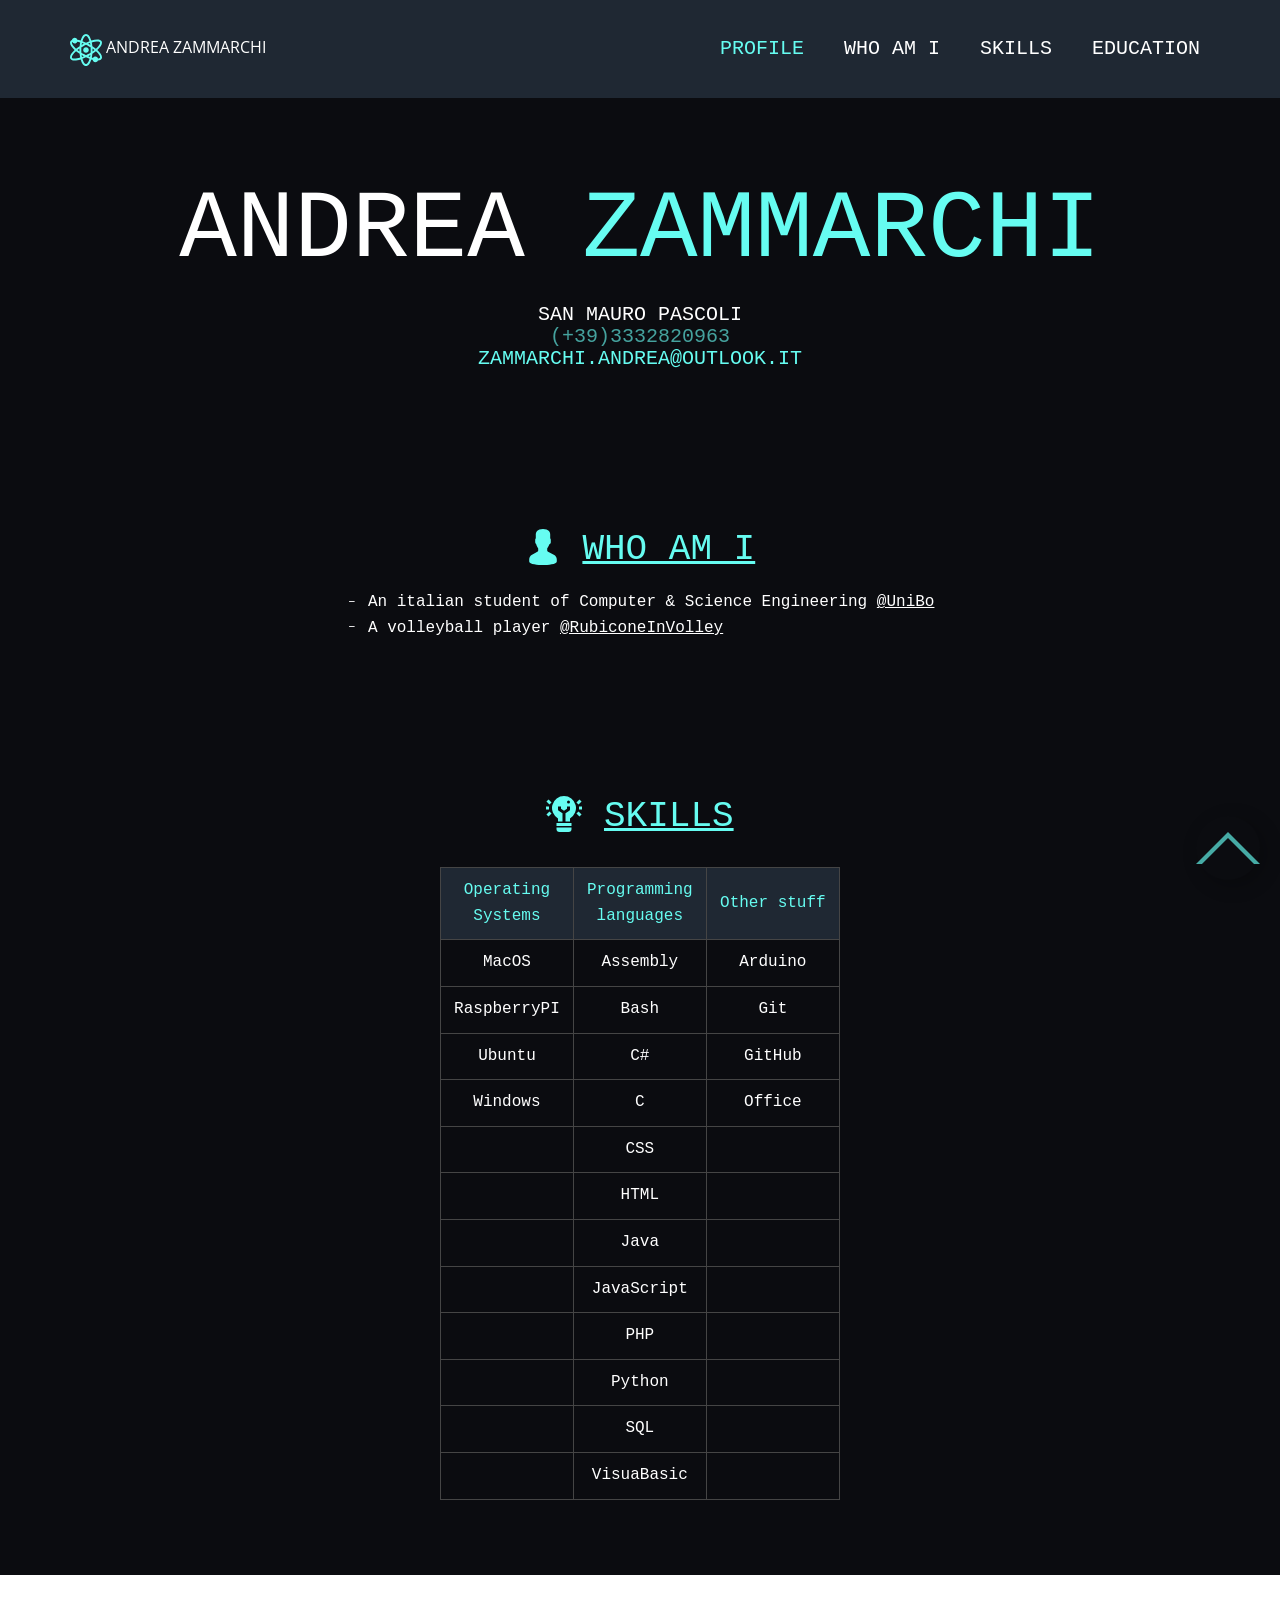
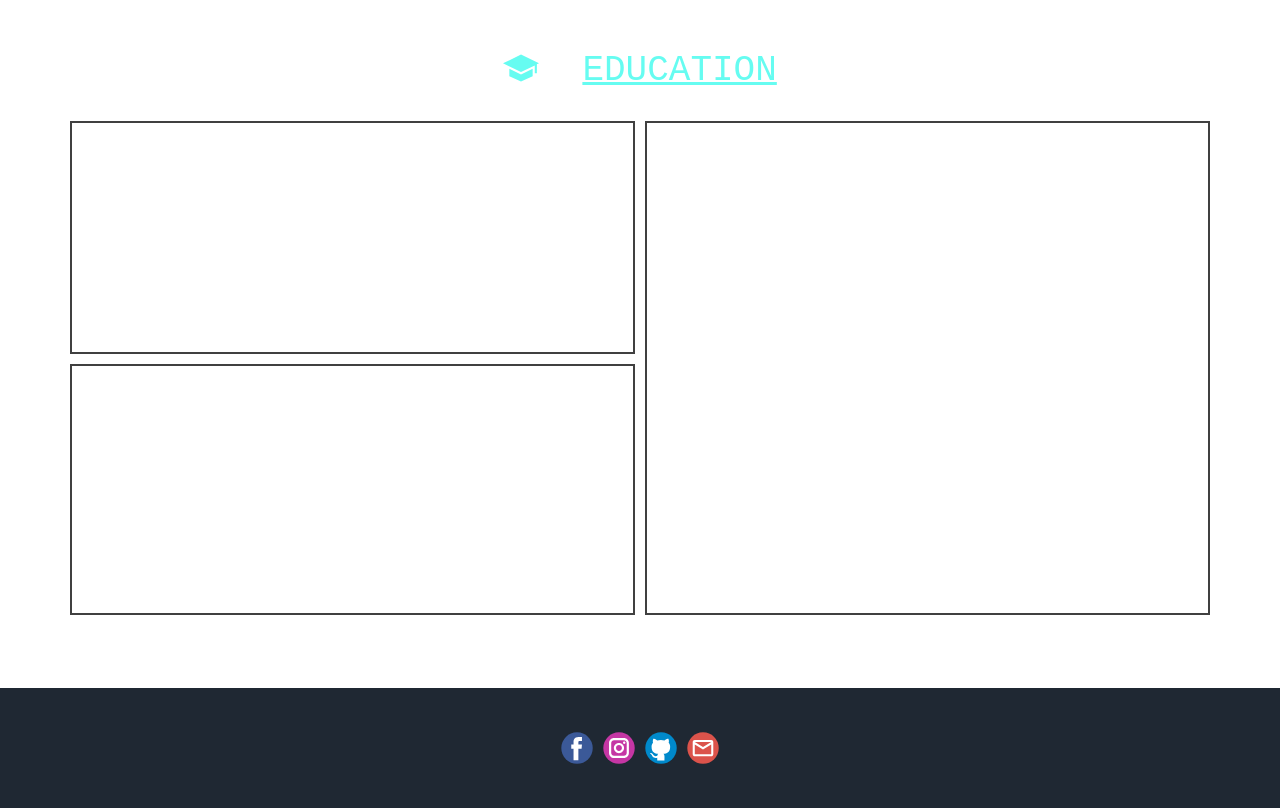
==== commit c9f063e5: "Remove additional footer" ====
--- a/Profile.html
+++ b/Profile.html
@@ -270,17 +270,7 @@
           </a>
         </div>
       </div></footer>
-    <section class="u-backlink u-clearfix u-grey-80">
-      <a class="u-link" href="https://nicepage.com/website-templates" target="_blank">
-        <span>Website Templates</span>
-      </a>
-      <p class="u-text">
-        <span>created with</span>
-      </p>
-      <a class="u-link" href="" target="_blank">
-        <span>Website Builder Software</span>
-      </a>. 
-    </section><span style="height: 64px; width: 64px; margin-left: 0px; margin-right: auto; margin-top: 0px; right: 20px; bottom: 20px; box-shadow: 5px 5px 20px 0 rgba(0,0,0,0.4);" class="u-back-to-top u-icon u-icon-circle u-opacity u-opacity-85 u-text-custom-color-2" data-href="#">
+    <span style="height: 64px; width: 64px; margin-left: 0px; margin-right: auto; margin-top: 0px; right: 20px; bottom: 20px; box-shadow: 5px 5px 20px 0 rgba(0,0,0,0.4);" class="u-back-to-top u-icon u-icon-circle u-opacity u-opacity-85 u-text-custom-color-2" data-href="#">
         <svg class="u-svg-link" preserveAspectRatio="xMidYMin slice" viewBox="0 0 551.13 551.13"><use xmlns:xlink="http://www.w3.org/1999/xlink" xlink:href="#svg-1d98"></use></svg>
         <svg class="u-svg-content" enable-background="new 0 0 551.13 551.13" viewBox="0 0 551.13 551.13" xmlns="http://www.w3.org/2000/svg" id="svg-1d98" data-color="rgb(71, 138, 201)"><path d="m275.565 189.451 223.897 223.897h51.668l-275.565-275.565-275.565 275.565h51.668z"></path></svg>
     </span>
